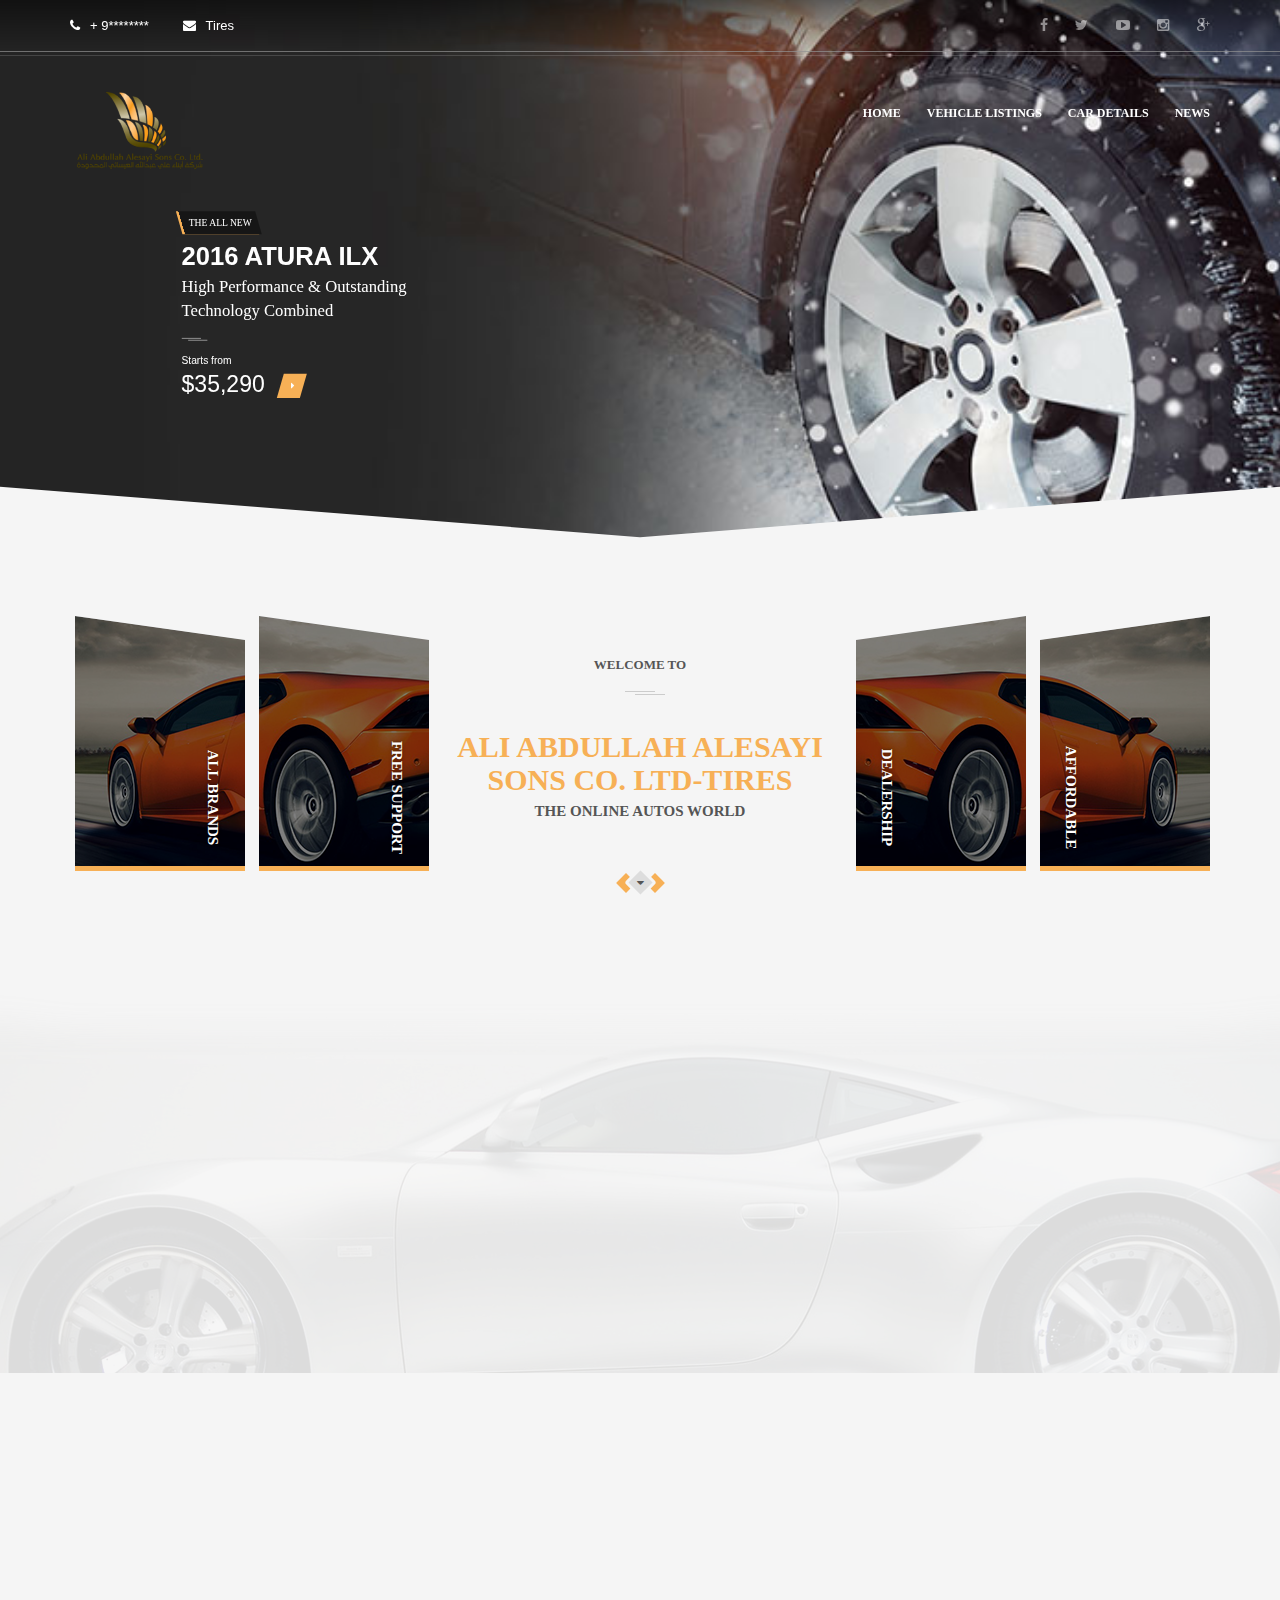
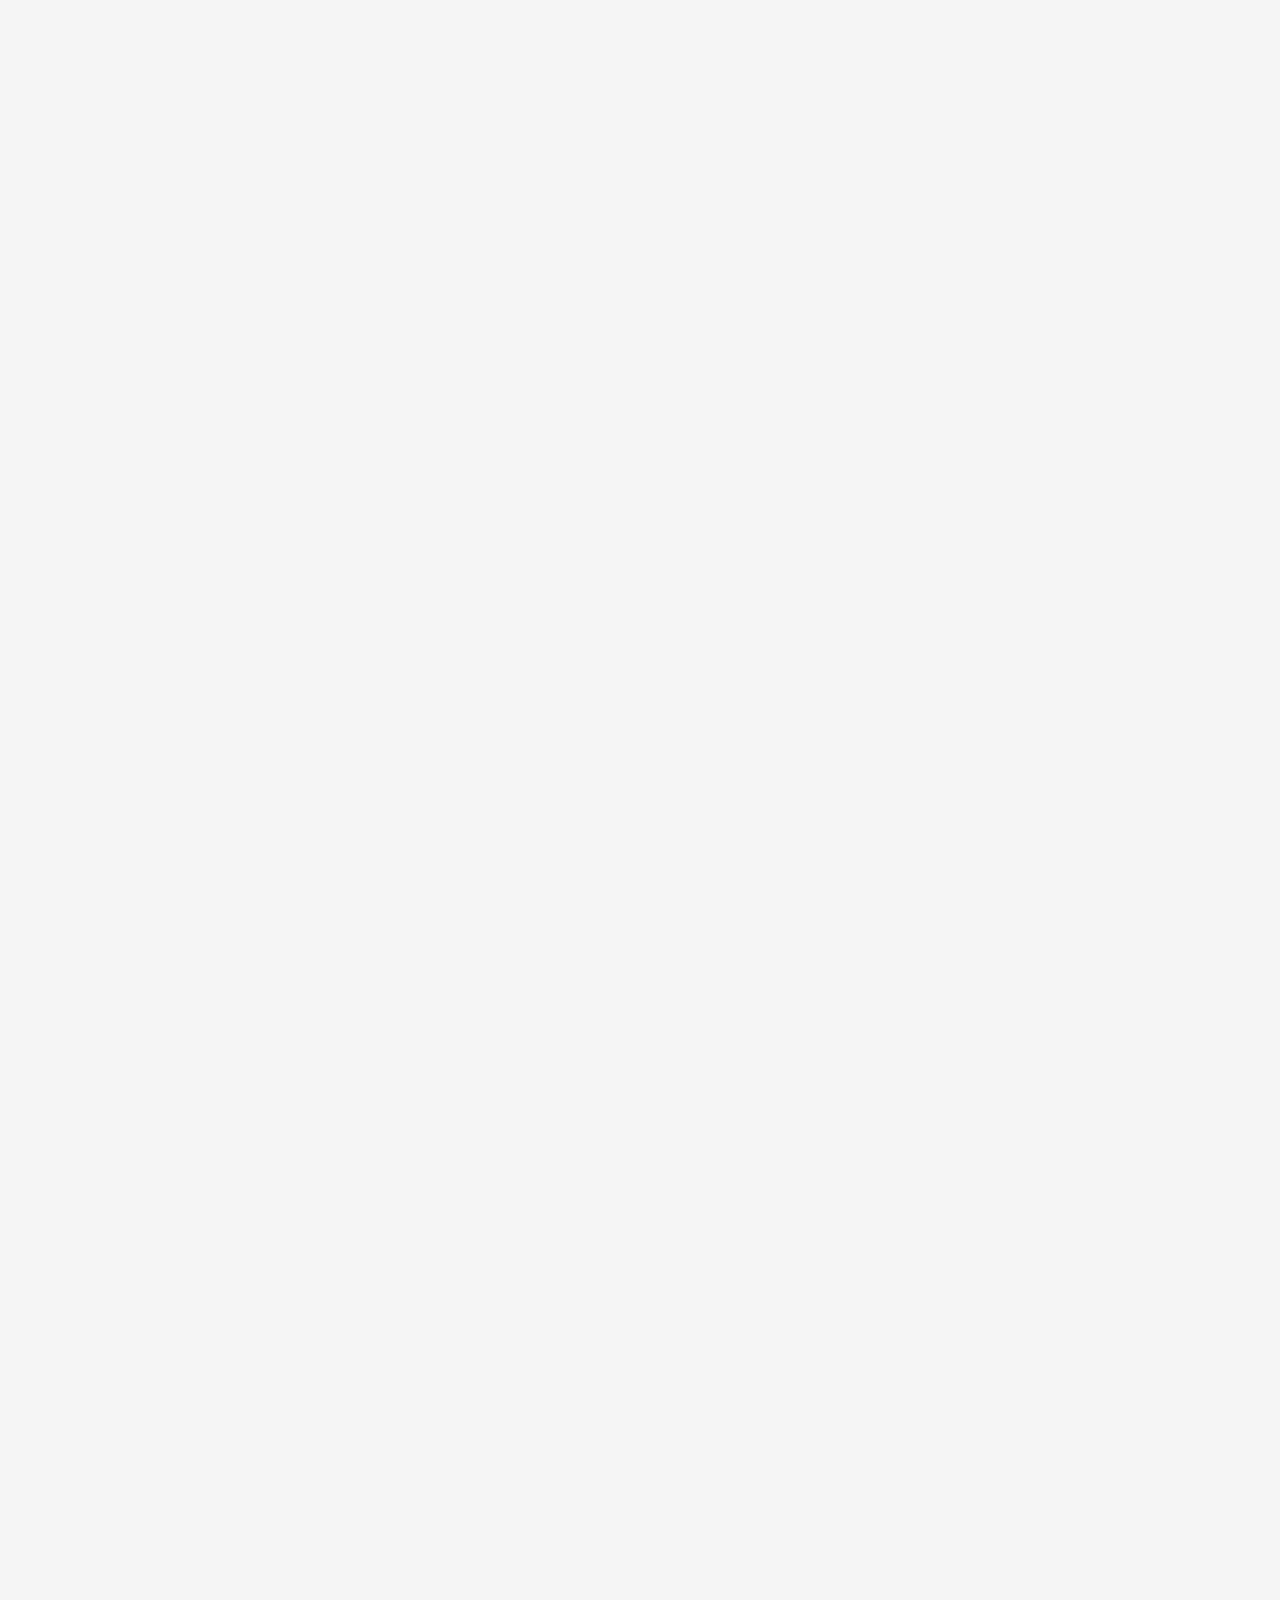
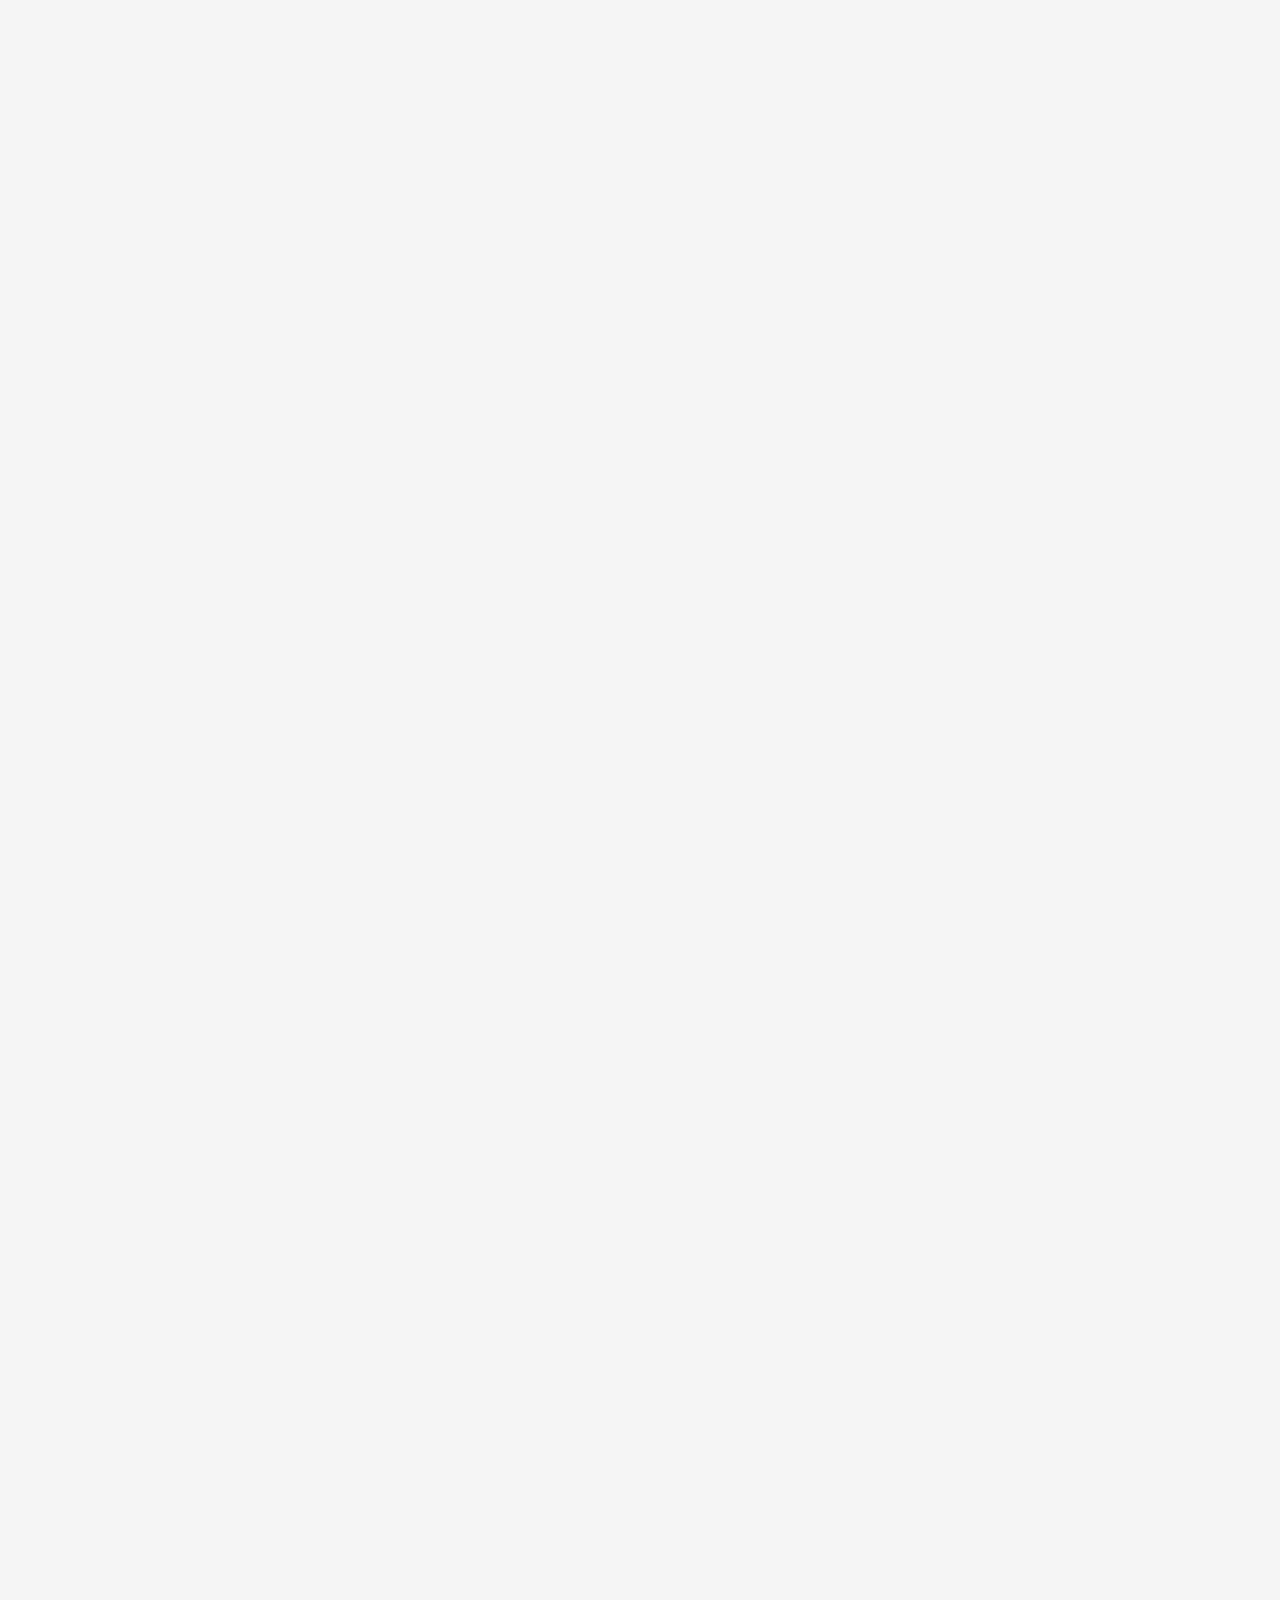
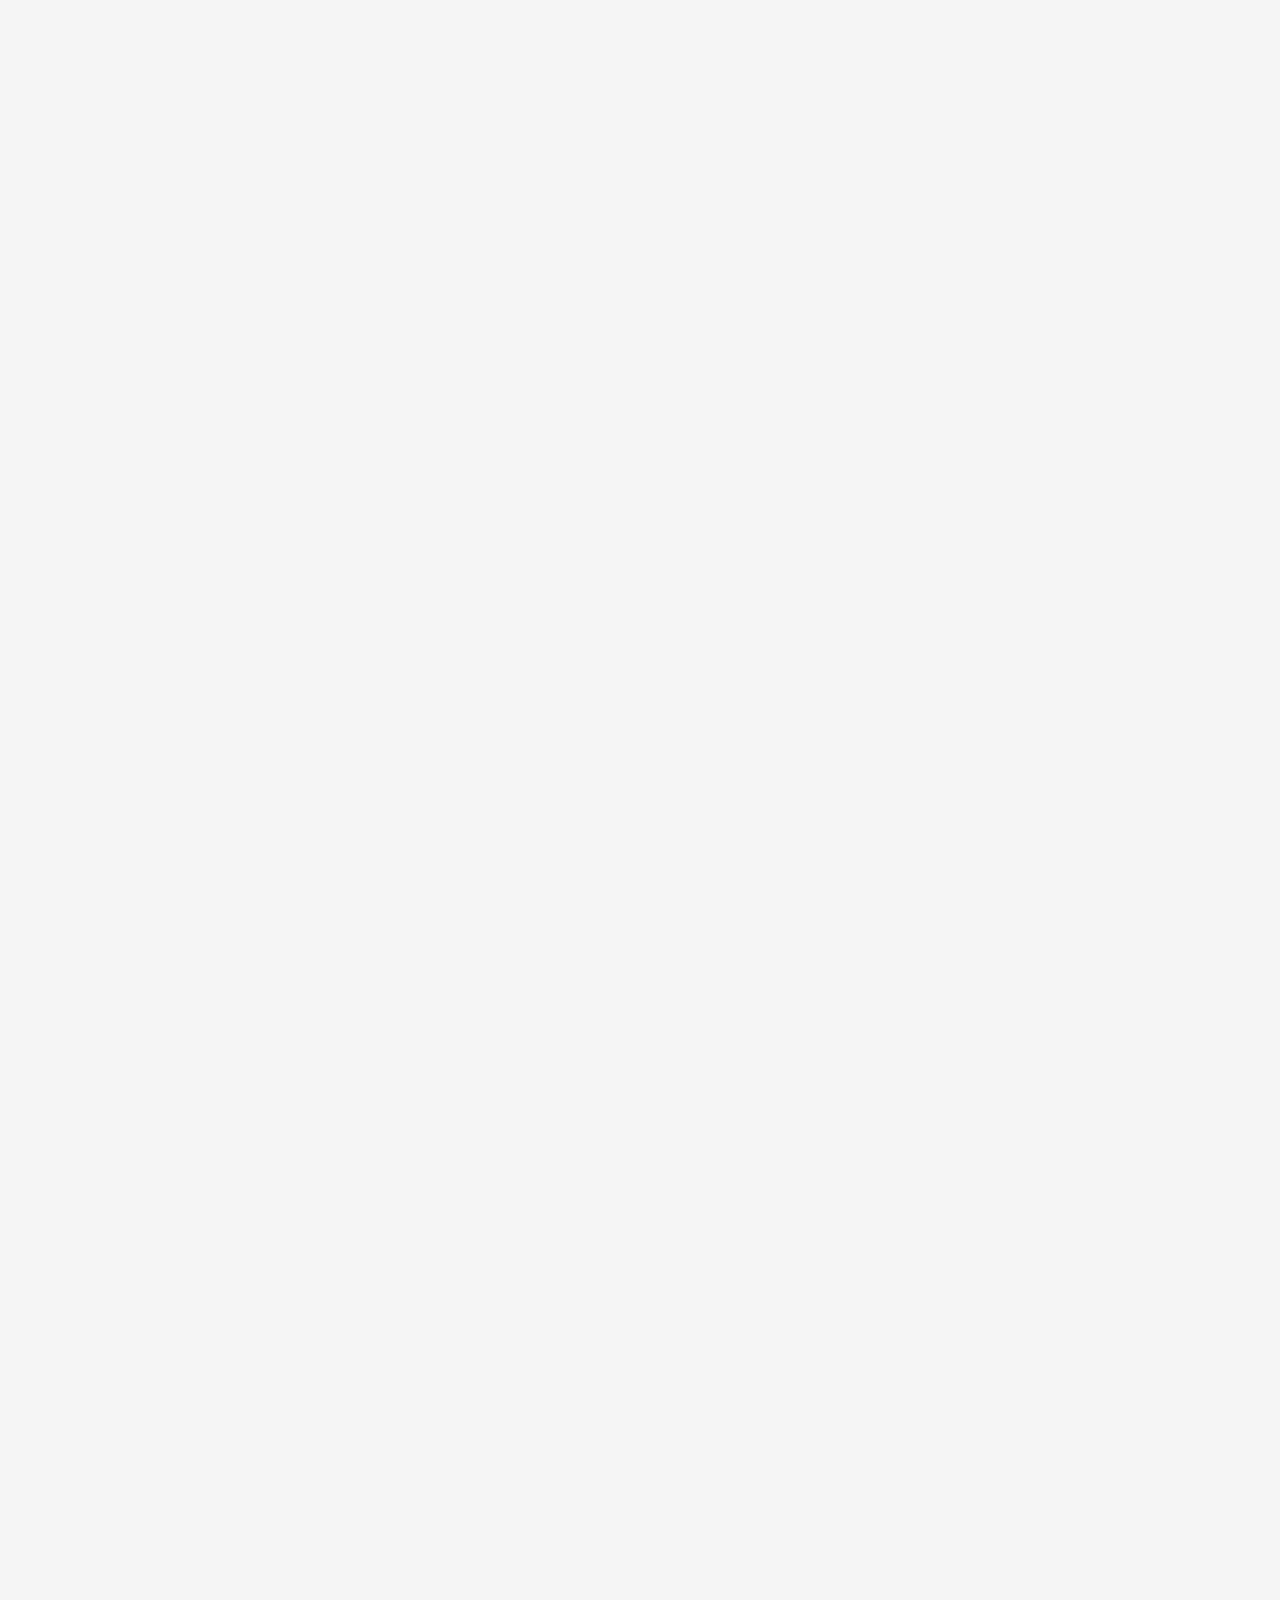
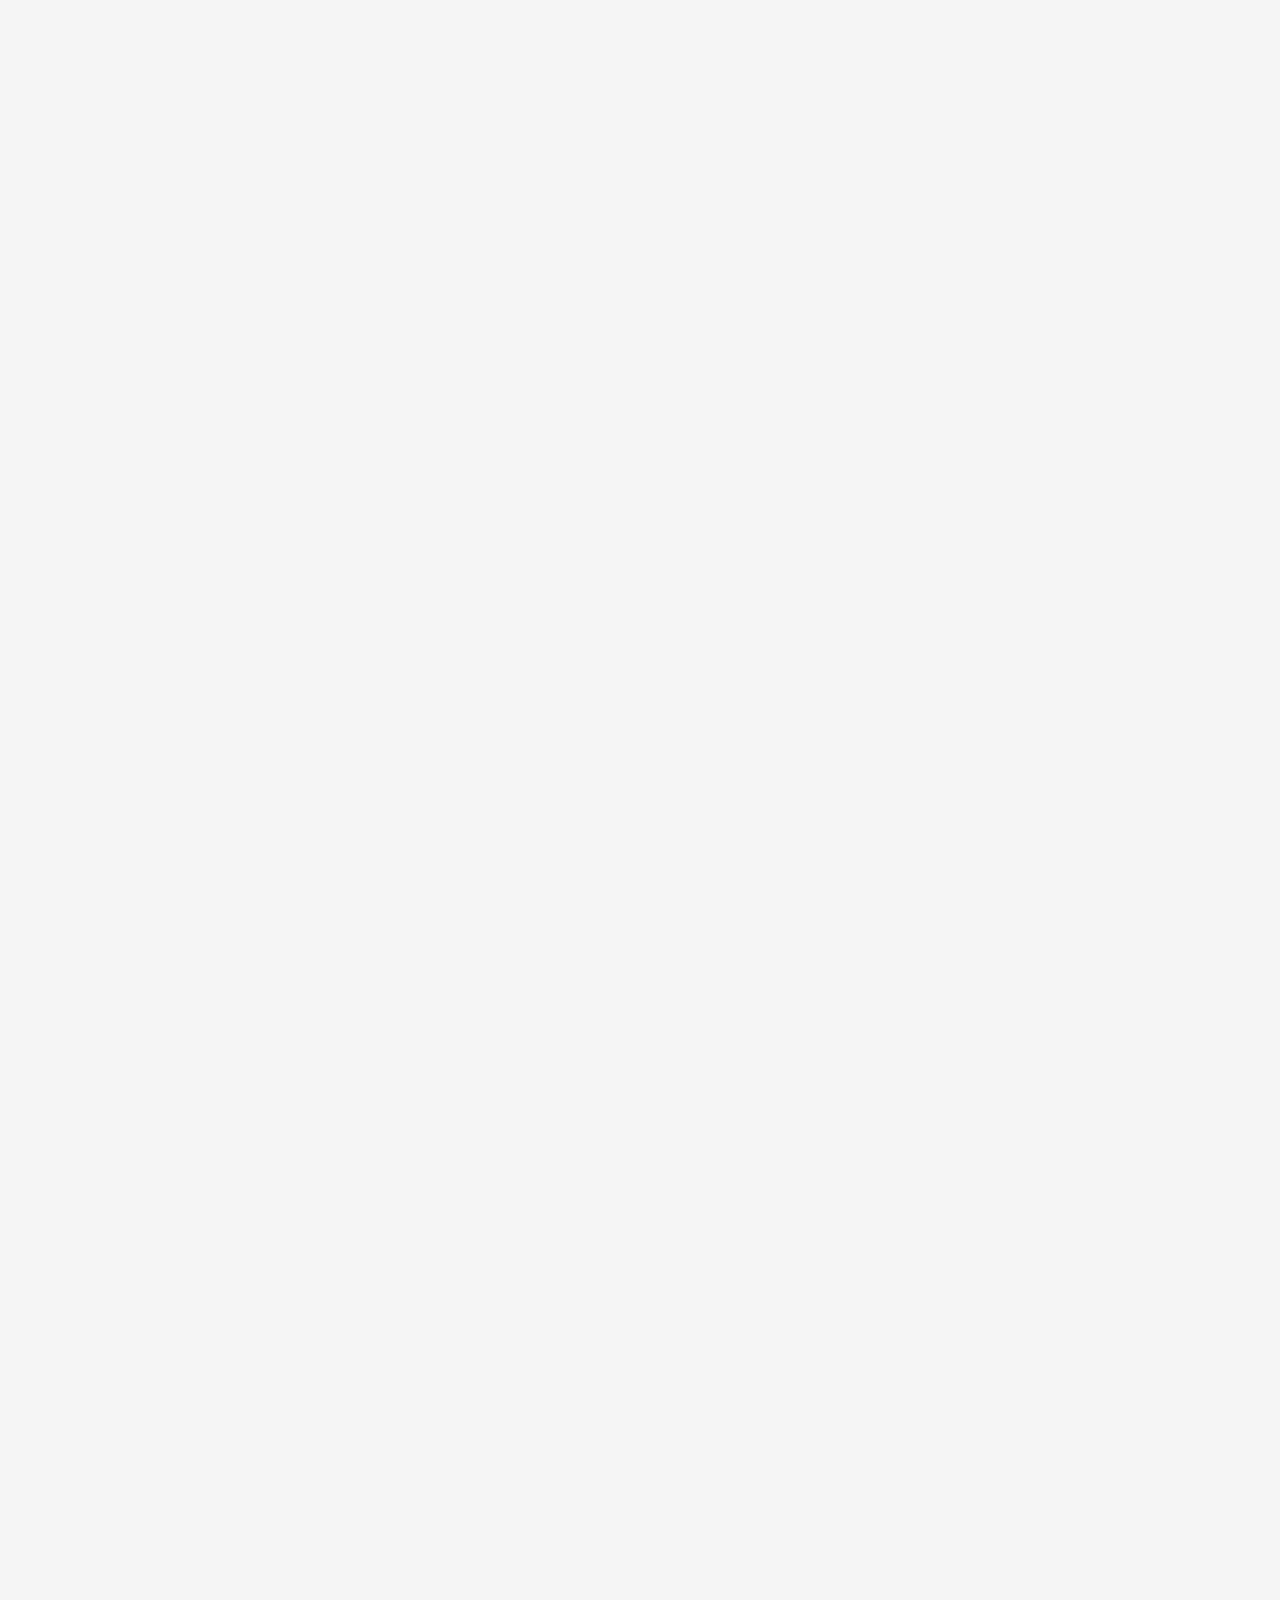
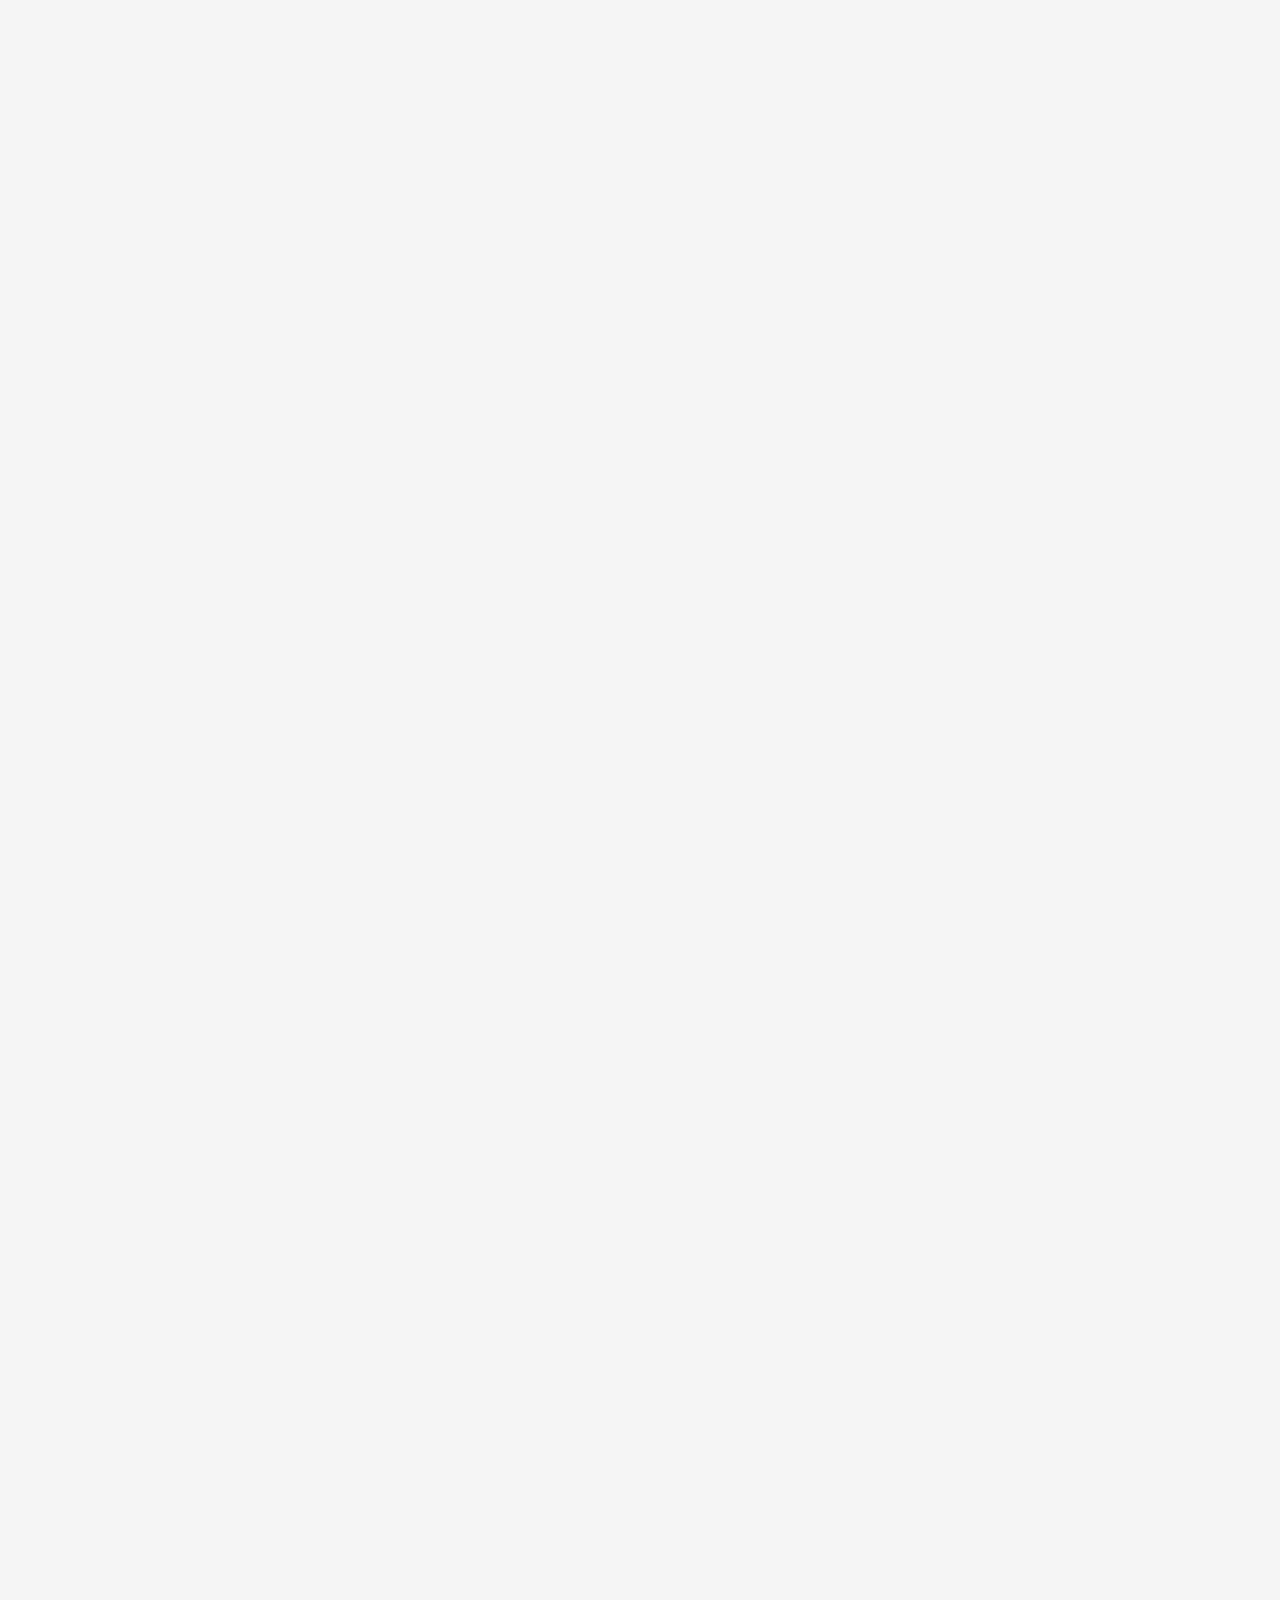
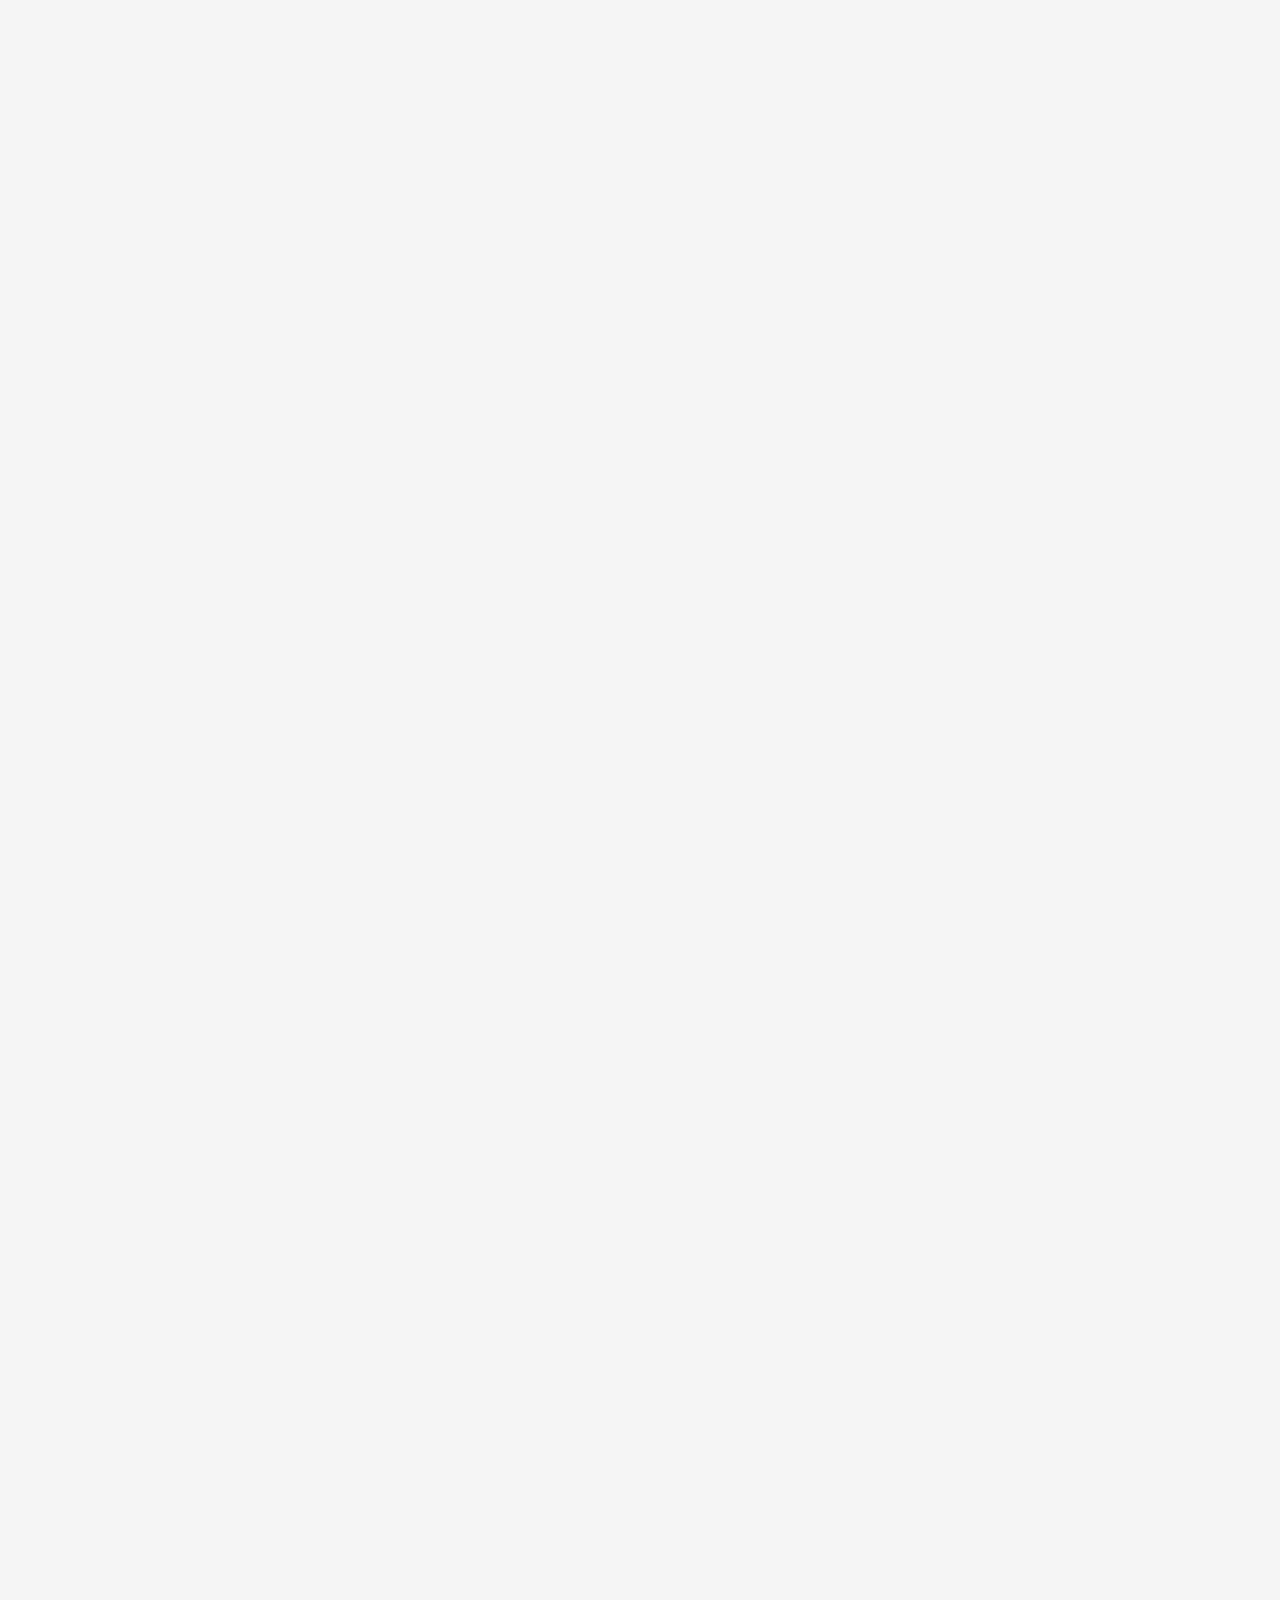
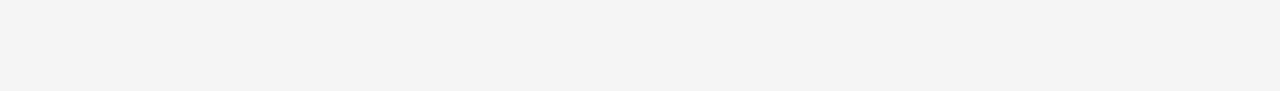
==== home.html @ 5f8ddf73 "comment 1" ====
﻿<!DOCTYPE html>
<html lang="en">
    <head>
        <meta charset="utf-8">
        <meta name="viewport" content="width=device-width, initial-scale=1, maximum-scale=1, minimal-ui">
        <title>Tires |
        </title>
        <link href="assets/image/logo.png" type="image/x-icon" rel="shortcut icon">
        <link href="assets/css/master.css" rel="stylesheet">
        <link href="assets/plugins/iview/css/iview.css" rel="stylesheet">
        <link href="assets/plugins/iview/css/skin/style.css" rel="stylesheet">

        <!-- SWITCHER -->
        <!-- <link href="assets/plugins/switcher/css/switcher.css" rel="stylesheet" id="switcher-css" media="all">
        <link href="assets/plugins/switcher/css/color1.css" rel="alternate stylesheet" title="color1" media="all">
        <link href="assets/plugins/switcher/css/color2.css" rel="alternate stylesheet" title="color2" media="all">
        <link href="assets/plugins/switcher/css/color3.css" rel="alternate stylesheet" title="color3" media="all">
        <link href="assets/plugins/switcher/css/color4.css" rel="alternate stylesheet" title="color4" media="all">
        <link href="assets/plugins/switcher/css/color5.css" rel="alternate stylesheet" title="color5" media="all">--><script src="assets/plugins/jquery/jquery-1.11.1.min.js"> </script>
    </head>

    <body>
        <div id="this-top" class="layout-theme animated-css" data-header="sticky" data-header-top="200">

            <!-- Loader -->
            <!-- <div id="page-preloader"><span class="spinner"></span></div> -->
            <!-- Loader end -->


            <!-- End Switcher -->

                <div
                id="wrapper"> <!-- HEADER -->
                <div class="header">
                    <div class="top-header">
                        <div class="container">
                            <div class="row">
                                <div class="col-xs-12">
                                    <div class="header-contacts">
                                        <span class="header-contacts__item">
                                            <i class="icon fa fa-phone"></i>+ 9********</span>
                                        <a class="header-contacts__item" href="mailto:autoz@Tires.com">
                                            <i class="icon fa fa-envelope"></i>Tires</a>
                                    </div>
                                    <ul class="social-links list-inline">
                                        <li>
                                            <a class="icon fa fa-facebook" href="javascript:void(0);"></a>
                                        </li>
                                        <li>
                                            <a class="icon fa fa-twitter" href="javascript:void(0);"></a>
                                        </li>
                                        <li>
                                            <a class="icon fa fa-youtube-play" href="javascript:void(0);"></a>
                                        </li>
                                        <li>
                                            <a class="icon fa fa-instagram" href="javascript:void(0);"></a>
                                        </li>
                                        <li>
                                            <a class="icon fa fa-google-plus" href="javascript:void(0);"></a>
                                        </li>
                                    </ul>
                                </div>
                                <!-- end col -->
                            </div>
                            <!-- end row -->
                        </div>
                        <!-- end container -->
                    </div>
                    <!-- end top-header -->

                    <div class="header__inner">
                        <div class="container">
                            <div class="row">
                                <div class="col-md-12 col-xs-12">
                                    <a href="index.html" class="logo">
                                        <img class="logo__img img-responsive" src="assets/image/logo.png" height="80" width="140" alt="Logo">
                                    </a>
                                    <div class="navbar yamm">
                                        <div class="navbar-header hidden-md hidden-lg hidden-sm">
                                            <button type="button" data-toggle="collapse" data-target="#navbar-collapse-1" class="navbar-toggle">
                                                <span class="icon-bar"></span>
                                                <span class="icon-bar"></span>
                                                <span class="icon-bar"></span>
                                            </button>
                                            <a href="javascript:void(0);" class="navbar-brand"></a>
                                        </div>
                                        <div id="navbar-collapse-1" class="navbar-collapse collapse">
                                            <ul class="nav navbar-nav">
                                                <li>
                                                    <a href="home.html">HOME</a>
                                                </li>
                                                <li>
                                                    <a href="vehicle-listings.html">VEHICLE LISTINGS</a>
                                                </li>
                                                <li>
                                                    <a href="car-details.html">CAR DETAILS</a>
                                                </li>
                                                <li class="dropdown">
                                                    <a href="news.html">NEWS</a>
                                                    <ul role="menu" class="dropdown-menu">
                                                        <li>
                                                            <a href="news-grid.html">LEVEL 1</a>

                                                        </li>
                                                        <!-- <li> <a href="news-details.html">LEVEL 1</a>
                                                                                  
                                                                                  <ul role="menu" class="dropdown-menu">
                                                                                    <li> <a href="news-grid.html">LEVEL 2</a> </li>
                                                                                    <li> <a href="news-details.html">LEVEL 2</a> </li>
                                                                                  </ul>
                                                                                  
                                                                                  </li>
                                                                              </ul>
                                                                            </li>
                                                                            <li><a href="news-grid.html">NEWS GRID</a></li>
                                                                            <li><a href="news-details.html">NEWS DETAILS</a></li>
                                                                          </ul> -->
                                                    </div>
                                                </li>
                                            </div>
                                        </div>
                                    </div>
                                </div>
                                <!-- end container -->
                            </div>
                            <!-- end header__inner -->
                        </div>
                        <!-- end header -->


                        <div id="sliderpro1" class="slider-pro main-slider">


                            <div class="sp-slides">

                                <div class="sp-slide">
                                    <img class="sp-image" src="assets/image/a3.jpg" data-src="assets/image/a3.jpg" data-retina="assets/image/auto13.jpg" alt="img">

                                    <div class="item-wrap sp-layer  sp-padding" data-horizontal="100" data-vertical="300" data-show-transition="left" data-hide-transition="up" data-show-delay="400" data-hide-delay="200">
                                        <div class="main-slider__inner text-left">
                                            <div class="custom-caption">
                                                <a class="main-slider__btn btn-effect" href="javascript:void(0);">
                                                    <span class="main-slider__btn_inner">the all new</span>
                                                </a>
                                                <div class="main-slider__title">2016 Atura ILX</div>
                                                <div class="main-slider__subtitle">High Performance & Outstanding Technology Combined</div>
                                                <div class="decor-1"></div>
                                                <div class="main-slider__text">Starts from</div>
                                                <div>
                                                    <span class="main-slider__price">$35,290</span>
                                                    <a class="main-slider__link" href="javascript:void(0);">
                                                        <i class="icon fa fa-caret-right"></i>
                                                    </a>
                                                </div>
                                            </div>
                                        </div>
                                    </div>


                                </div>


                                <div class="sp-slide">
                                    <img class="sp-image" src="assets/image/a3.jpg" data-src="assets/image/a2.jpg" data-retina="assets/image/a2.jpg" alt="img">

                                    <div class="item-wrap sp-layer  sp-padding" data-horizontal="100" data-vertical="300" data-show-transition="left" data-hide-transition="up" data-show-delay="400" data-hide-delay="200">
                                        <div class="main-slider__inner text-left">
                                            <div class="custom-caption">
                                                <a class="main-slider__btn btn-effect" href="javascript:void(0);">
                                                    <span class="main-slider__btn_inner">the all new</span>
                                                </a>
                                                <div class="main-slider__title">2016 Atura ILX</div>
                                                <div class="main-slider__subtitle">High Performance & Outstanding Technology Combined</div>
                                                <div class="decor-1"></div>
                                                <div class="main-slider__text">Starts from</div>
                                                <div>
                                                    <span class="main-slider__price">$37,390</span>
                                                    <a class="main-slider__link" href="javascript:void(0);">
                                                        <i class="icon fa fa-caret-right"></i>
                                                    </a>
                                                </div>
                                            </div>
                                        </div>
                                    </div>


                                </div>


                            </div>
                        </div>


                        <!-- end main-slider -->

                        <section class="section_mod-a section-bg-2">
                            <div class="bg-inner">
                                <div class="container">
                                    <div class="row">
                                        <div class="col-xs-12">
                                            <div class="main-block text-center wow bounceInUp" data-wow-duration="2s">
                                                <div class="main-block__label">welcome to</div>
                                                <div class="decor-1 center-block"></div>
                                                <h1 class="main-block__title">
                                                    <strong>ALI Abdullah Alesayi Sons Co. Ltd-Tires</strong>the ONLINE AUTOS world</h1>
                                                <div class="decor-2">
                                                    <i class="icon fa fa-caret-down"></i>
                                                </div>
                                            </div>
                                            <div class="wrap-link-img">
                                                <ul class="link-img link-img_mod-a list-inline wow bounceInLeft" data-wow-duration="2s">
                                                    <li class="link-img__item">
                                                        <a class="link-img__link" href="javascript:void(0);"><img class="img-responsive" src="assets/media/link-img/1.png" height="250" width="170" alt="Foto">
                                                            <div class="link-img__wrap-title">
                                                                <span class="link-img__title">all brands</span>
                                                            </div>
                                                        </a>
                                                    </li>
                                                    <li class="link-img__item">
                                                        <a class="link-img__link" href="javascript:void(0);"><img class="img-responsive" src="assets/media/link-img/2.png" height="250" width="170" alt="Foto">
                                                            <div class="link-img__wrap-title">
                                                                <span class="link-img__title">FREE SUPPORT</span>
                                                            </div>
                                                        </a>
                                                    </li>
                                                </ul>
                                                <ul class="link-img link-img_mod-b list-inline wow bounceInRight" data-wow-duration="2s">
                                                    <li class="link-img__item">
                                                        <a class="link-img__link" href="javascript:void(0);"><img class="img-responsive" src="assets/media/link-img/3.png" height="250" width="170" alt="Foto">
                                                            <div class="link-img__wrap-title">
                                                                <span class="link-img__title">DEALERSHIP</span>
                                                            </div>
                                                        </a>
                                                    </li>
                                                    <li class="link-img__item">
                                                        <a class="link-img__link" href="javascript:void(0);"><img class="img-responsive" src="assets/media/link-img/4.png" height="250" width="170" alt="Foto">
                                                            <div class="link-img__wrap-title">
                                                                <span class="link-img__title">AFFORDABLE</span>
                                                            </div>
                                                        </a>
                                                    </li>
                                                </ul>
                                            </div>
                                        </div>
                                        <!-- end col -->
                                    </div>
                                    <!-- end row -->

                                    <div class="row">
                                        <div class="col-sm-6 wow bounceInLeft" data-wow-duration="2s" data-wow-delay="1s">
                                            <p>Integer tortor bibendum est faucibus gravida aliquam nulla lectus lacinia eget pulvinar mattis risus quisque sagittis lorem acdua eros pharetral interdum quisque convallis nulla dpsum val mualiquam arcu arcu lorem ipsum dolor sit amet consectetur adipisicing.</p>
                                            <p>Sed do eiusmod tempor incididunt ut labore et dolore magna aliqua. Ut enim ad minim ven quis nostrud exercitation ulamco laboris nisi ut aliquip exl commodo consequat. Duis auteir dolor in reprehenderit voluptate velit esse cillum dolore eu fugiat.</p>
                                        </div>
                                        <!-- end col -->
                                        <div class="col-sm-6 wow bounceInRight" data-wow-duration="2s" data-wow-delay="1s">
                                            <h2 class="ui-title-inner">MAIN FEATURES</h2>
                                            <div class="decor-1"></div>
                                            <ul class="list-mark list-unstyled">
                                                <li>
                                                    <i class="decor-3 fa fa-caret-right"></i>Maecenas mattis facilisis arcu Ised  Morbi accumsan dignissim sed libero lorem ipsum
                                                </li>
                                                <li>
                                                    <i class="decor-3 fa fa-caret-right"></i>Phasellus eget nisl vel lacus ipsum diui proin rutrum turpis non nulla it amet consectetur
                                                </li>
                                                <li>
                                                    <i class="decor-3 fa fa-caret-right"></i>Dhasellus consequat sed acda duia aliquam massa suspendisse porta do eiusmod tempa
                                                </li>
                                            </ul>
                                        </div>
                                        <!-- end col -->
                                    </div>
                                    <!-- end row -->

                                    <div class="row">
                                        <div class="col-xs-12">
                                            <a class="brand-link text-center wow bounceInUp" data-wow-duration="2s" data-wow-delay="1s" href="javascript:void(0);">
                                                <i class="icon fa fa-caret-right"></i>SEE LISTED VEHICLES<i class="icon fa fa-caret-left"></i>
                                                <span class="br"></span>
                                                <div class="decor-1 decor-1_mod-b"></div>
                                            </a>
                                        </div>
                                        <!-- end col -->
                                    </div>
                                    <!-- end row -->
                                </div>
                                <!-- end container -->
                            </div>
                        </section>
                        <!-- end section_mod-a -->

                        <div class="wrap-section-border wow bounceInUp" data-wow-duration="2s">
                            <section class="section_mod-b section-bg section-bg_primary">
                                <div class="bg-inner border-section-top border-section-top_mod-a">
                                    <div class="container">
                                        <div class="row">
                                            <div class="col-xs-12">
                                                <h2 class="ui-title-block ui-title-block_mod-a text-center">Our Services</h2>
                                                <div class="ui-subtitle-block_mod-a">we are offering vehicle services 24/7</div>
                                                <div class="slider-services owl-carousel owl-theme owl-theme_mod-a enable-owl-carousel" data-min480="2" data-min768="3" data-min992="4" data-min1200="4" data-pagination="true" data-navigation="false" data-auto-play="4000" data-stop-on-hover="true">
                                                    <div class="list-services">
                                                        <i class="icon flaticon-repairing4"></i>
                                                        <div class="decor-1"></div>
                                                        <div class="list-services__inner">
                                                            <h3 class="list-services__title">Vehicle
                                                                <strong>REPAIRING</strong>
                                                            </h3>
                                                            <div class="list-services__description">Wliquam sit amet urna sed vel nullam semper aibers vestibulum fringilla</div>
                                                        </div>
                                                    </div>
                                                    <!-- end list-services -->
                                                    <div class="list-services">
                                                        <i class="icon flaticon-speakers17"></i>
                                                        <div class="decor-1"></div>
                                                        <div class="list-services__inner">
                                                            <h3 class="list-services__title">Audio System
                                                                <strong>INSTALLATION</strong>
                                                            </h3>
                                                            <div class="list-services__description">Wliquam sit amet urna sed vel nullam semper aibers vestibulum fringilla</div>
                                                        </div>
                                                    </div>
                                                    <!-- end list-services -->
                                                    <div class="list-services">
                                                        <i class="icon flaticon-transport391"></i>
                                                        <div class="decor-1"></div>
                                                        <div class="list-services__inner">
                                                            <h3 class="list-services__title">Auto Painting
                                                                <strong>REPAIRING</strong>
                                                            </h3>
                                                            <div class="list-services__description">Wliquam sit amet urna sed vel nullam semper aibers vestibulum fringilla</div>
                                                        </div>
                                                    </div>
                                                    <!-- end list-services -->
                                                    <div class="list-services">
                                                        <i class="icon flaticon-wheels10"></i>
                                                        <div class="decor-1"></div>
                                                        <div class="list-services__inner">
                                                            <h3 class="list-services__title">Wheel
                                                                <strong>BALANCING</strong>
                                                            </h3>
                                                            <div class="list-services__description">Wliquam sit amet urna sed vel nullam semper aibers vestibulum fringilla</div>
                                                        </div>
                                                    </div>
                                                    <!-- end list-services -->
                                                    <div class="list-services">
                                                        <i class="icon flaticon-transport391"></i>
                                                        <div class="decor-1"></div>
                                                        <div class="list-services__inner">
                                                            <h3 class="list-services__title">Audio System
                                                                <strong>INSTALLATION</strong>
                                                            </h3>
                                                            <div class="list-services__description">Wliquam sit amet urna sed vel nullam semper aibers vestibulum fringilla</div>
                                                        </div>
                                                    </div>
                                                    <!-- end list-services -->

                                                </div>
                                                <!-- end slider-services -->
                                            </div>
                                            <!-- end col -->
                                        </div>
                                        <!-- end row -->
                                        <div class="border-section-bottom"></div>
                                    </div>
                                    <!-- end container -->
                                </div>
                                <!-- end bg-inner -->
                            </section>
                            <!-- end section_mod-b -->
                        </div>
                        <!-- end wrap-section-border -->

                        <section class="section_default wow bounceInUp" data-wow-duration="2s">
                            <div class="container">
                                <div class="row">
                                    <div class="col-xs-12">
                                        <h2 class="ui-title-block">Latest Offers</h2>
                                        <div class="ui-subtitle-block_mod-b">Sed euismod ullamcorper tortor suspendisse potena quisue</div>
                                        <div class="slider-grid owl-carousel owl-theme owl-theme_mod-c enable-owl-carousel" data-pagination="true" data-single-item="true" data-auto-play="7000" data-transition-style="fade" data-main-text-animation="true" data-after-init-delay="3000" data-after-move-delay="1000" data-stop-on-hover="true">
                                            <div class="slider-grid__item">
                                                <div class="row">
                                                    <div class="col-md-5">
                                                        <div class="slider-grid__inner slider-grid__inner_mod-a">
                                                            <img class="img-responsive" src="assets/media/slider-grid/5.jpg" height="392" width="470" alt="foto">
                                                            <a class="slider-grid__btn btn btn-default btn-effect" href="javascript:void(0);">
                                                                <span class="btn-inner">FEATURED</span>
                                                            </a>
                                                            <div class="slider-grid__wrap-name">
                                                                <span class="slider-grid__name">BMW 1 Series M Coupe</span>
                                                                <span class="slider-grid__price">$28,490</span>
                                                            </div>
                                                        </div>
                                                    </div>
                                                    <div class="col-md-7">
                                                        <div class="row">
                                                            <div class="col-sm-6">
                                                                <div class="slider-grid__inner slider-grid__inner_mod-b">
                                                                    <img class="img-responsive" src="assets/media/slider-grid/1.jpg" height="181" width="320" alt="foto">
                                                                    <span class="slider-grid__name">McLaren 650S</span>
                                                                    <div class="slider-grid__hover">
                                                                        <span class="slider-grid__price">$28,490</span>
                                                                        <ul class="slider-grid__info list-unstyled">
                                                                            <li>
                                                                                <i class="icon icon-speedometer"></i>12,000</li>
                                                                            <li>
                                                                                <i class="icon icon-paper-plane"></i>2016</li>
                                                                        </ul>
                                                                    </div>
                                                                </div>
                                                            </div>
                                                            <div class="col-sm-6">
                                                                <div class="slider-grid__inner slider-grid__inner_mod-b">
                                                                    <img class="img-responsive" src="assets/media/slider-grid/2.jpg" height="181" width="320" alt="foto">
                                                                    <span class="slider-grid__name">Jaguar XE 2016</span>
                                                                    <div class="slider-grid__hover">
                                                                        <span class="slider-grid__price">$28,490</span>
                                                                        <ul class="slider-grid__info list-unstyled">
                                                                            <li>
                                                                                <i class="icon icon-speedometer"></i>12,000</li>
                                                                            <li>
                                                                                <i class="icon icon-paper-plane"></i>2016</li>
                                                                        </ul>
                                                                    </div>
                                                                </div>
                                                            </div>
                                                        </div>
                                                        <div class="row">
                                                            <div class="col-sm-6">
                                                                <div class="slider-grid__inner slider-grid__inner_mod-b">
                                                                    <img class="img-responsive" src="assets/media/slider-grid/3.jpg" height="181" width="320" alt="foto">
                                                                    <span class="slider-grid__name">Mercedes Benz C Class</span>
                                                                    <div class="slider-grid__hover">
                                                                        <span class="slider-grid__price">$28,490</span>
                                                                        <ul class="slider-grid__info list-unstyled">
                                                                            <li>
                                                                                <i class="icon icon-speedometer"></i>12,000</li>
                                                                            <li>
                                                                                <i class="icon icon-paper-plane"></i>2016</li>
                                                                        </ul>
                                                                    </div>
                                                                </div>
                                                            </div>
                                                            <div class="col-sm-6">
                                                                <div class="slider-grid__inner slider-grid__inner_mod-b">
                                                                    <img class="img-responsive" src="assets/media/slider-grid/4.jpg" height="181" width="320" alt="foto">
                                                                    <span class="slider-grid__name">Audi A6 Saloon</span>
                                                                    <div class="slider-grid__hover">
                                                                        <span class="slider-grid__price">$28,490</span>
                                                                        <ul class="slider-grid__info list-unstyled">
                                                                            <li>
                                                                                <i class="icon icon-speedometer"></i>12,000</li>
                                                                            <li>
                                                                                <i class="icon icon-paper-plane"></i>2016</li>
                                                                        </ul>
                                                                    </div>
                                                                </div>
                                                            </div>
                                                        </div>
                                                    </div>
                                                </div>
                                            </div>
                                            <!-- end slider-grid__item -->
                                            <div class="slider-grid__item">
                                                <div class="row">
                                                    <div class="col-md-5">
                                                        <div class="slider-grid__inner slider-grid__inner_mod-a">
                                                            <img class="img-responsive" src="assets/media/slider-grid/5.jpg" height="392" width="470" alt="foto">
                                                            <a class="slider-grid__btn btn btn-default btn-effect" href="javascript:void(0);">
                                                                <span class="btn-inner">FEATURED</span>
                                                            </a>
                                                            <div class="slider-grid__wrap-name">
                                                                <span class="slider-grid__name">BMW 1 Series M Coupe</span>
                                                                <span class="slider-grid__price">$28,490</span>
                                                            </div>
                                                        </div>
                                                    </div>
                                                    <div class="col-md-7">
                                                        <div class="row">
                                                            <div class="col-sm-6">
                                                                <div class="slider-grid__inner slider-grid__inner_mod-b">
                                                                    <img class="img-responsive" src="assets/media/slider-grid/1.jpg" height="181" width="320" alt="foto">
                                                                    <span class="slider-grid__name">McLaren 650S</span>
                                                                    <div class="slider-grid__hover">
                                                                        <span class="slider-grid__price">$28,490</span>
                                                                        <ul class="slider-grid__info list-unstyled">
                                                                            <li>
                                                                                <i class="icon icon-speedometer"></i>12,000</li>
                                                                            <li>
                                                                                <i class="icon icon-paper-plane"></i>2016</li>
                                                                        </ul>
                                                                    </div>
                                                                </div>
                                                            </div>
                                                            <div class="col-sm-6">
                                                                <div class="slider-grid__inner slider-grid__inner_mod-b">
                                                                    <img class="img-responsive" src="assets/media/slider-grid/2.jpg" height="181" width="320" alt="foto">
                                                                    <span class="slider-grid__name">Jaguar XE 2016</span>
                                                                    <div class="slider-grid__hover">
                                                                        <span class="slider-grid__price">$28,490</span>
                                                                        <ul class="slider-grid__info list-unstyled">
                                                                            <li>
                                                                                <i class="icon icon-speedometer"></i>12,000</li>
                                                                            <li>
                                                                                <i class="icon icon-paper-plane"></i>2016</li>
                                                                        </ul>
                                                                    </div>
                                                                </div>
                                                            </div>
                                                        </div>
                                                        <div class="row">
                                                            <div class="col-sm-6">
                                                                <div class="slider-grid__inner slider-grid__inner_mod-b">
                                                                    <img class="img-responsive" src="assets/media/slider-grid/3.jpg" height="181" width="320" alt="foto">
                                                                    <span class="slider-grid__name">Mercedes Benz C Class</span>
                                                                    <div class="slider-grid__hover">
                                                                        <span class="slider-grid__price">$28,490</span>
                                                                        <ul class="slider-grid__info list-unstyled">
                                                                            <li>
                                                                                <i class="icon icon-speedometer"></i>12,000</li>
                                                                            <li>
                                                                                <i class="icon icon-paper-plane"></i>2016</li>
                                                                        </ul>
                                                                    </div>
                                                                </div>
                                                            </div>
                                                            <div class="col-sm-6">
                                                                <div class="slider-grid__inner slider-grid__inner_mod-b">
                                                                    <img class="img-responsive" src="assets/media/slider-grid/4.jpg" height="181" width="320" alt="foto">
                                                                    <span class="slider-grid__name">Audi A6 Saloon</span>
                                                                    <div class="slider-grid__hover">
                                                                        <span class="slider-grid__price">$28,490</span>
                                                                        <ul class="slider-grid__info list-unstyled">
                                                                            <li>
                                                                                <i class="icon icon-speedometer"></i>12,000</li>
                                                                            <li>
                                                                                <i class="icon icon-paper-plane"></i>2016</li>
                                                                        </ul>
                                                                    </div>
                                                                </div>
                                                            </div>
                                                        </div>
                                                    </div>
                                                </div>
                                            </div>
                                            <!-- end slider-grid__item -->
                                            <div class="slider-grid__item">
                                                <div class="row">
                                                    <div class="col-md-5">
                                                        <div class="slider-grid__inner slider-grid__inner_mod-a">
                                                            <img class="img-responsive" src="assets/media/slider-grid/5.jpg" height="392" width="470" alt="foto">
                                                            <a class="slider-grid__btn btn btn-default btn-effect" href="javascript:void(0);">
                                                                <span class="btn-inner">FEATURED</span>
                                                            </a>
                                                            <div class="slider-grid__wrap-name">
                                                                <span class="slider-grid__name">BMW 1 Series M Coupe</span>
                                                                <span class="slider-grid__price">$28,490</span>
                                                            </div>
                                                        </div>
                                                    </div>
                                                    <div class="col-md-7">
                                                        <div class="row">
                                                            <div class="col-sm-6">
                                                                <div class="slider-grid__inner slider-grid__inner_mod-b">
                                                                    <img class="img-responsive" src="assets/media/slider-grid/1.jpg" height="181" width="320" alt="foto">
                                                                    <span class="slider-grid__name">McLaren 650S</span>
                                                                    <div class="slider-grid__hover">
                                                                        <span class="slider-grid__price">$28,490</span>
                                                                        <ul class="slider-grid__info list-unstyled">
                                                                            <li>
                                                                                <i class="icon icon-speedometer"></i>12,000</li>
                                                                            <li>
                                                                                <i class="icon icon-paper-plane"></i>2016</li>
                                                                        </ul>
                                                                    </div>
                                                                </div>
                                                            </div>
                                                            <div class="col-sm-6">
                                                                <div class="slider-grid__inner slider-grid__inner_mod-b">
                                                                    <img class="img-responsive" src="assets/media/slider-grid/2.jpg" height="181" width="320" alt="foto">
                                                                    <span class="slider-grid__name">Jaguar XE 2016</span>
                                                                    <div class="slider-grid__hover">
                                                                        <span class="slider-grid__price">$28,490</span>
                                                                        <ul class="slider-grid__info list-unstyled">
                                                                            <li>
                                                                                <i class="icon icon-speedometer"></i>12,000</li>
                                                                            <li>
                                                                                <i class="icon icon-paper-plane"></i>2016</li>
                                                                        </ul>
                                                                    </div>
                                                                </div>
                                                            </div>
                                                        </div>
                                                        <div class="row">
                                                            <div class="col-sm-6">
                                                                <div class="slider-grid__inner slider-grid__inner_mod-b">
                                                                    <img class="img-responsive" src="assets/media/slider-grid/3.jpg" height="181" width="320" alt="foto">
                                                                    <span class="slider-grid__name">Mercedes Benz C Class</span>
                                                                    <div class="slider-grid__hover">
                                                                        <span class="slider-grid__price">$28,490</span>
                                                                        <ul class="slider-grid__info list-unstyled">
                                                                            <li>
                                                                                <i class="icon icon-speedometer"></i>12,000</li>
                                                                            <li>
                                                                                <i class="icon icon-paper-plane"></i>2016</li>
                                                                        </ul>
                                                                    </div>
                                                                </div>
                                                            </div>
                                                            <div class="col-sm-6">
                                                                <div class="slider-grid__inner slider-grid__inner_mod-b">
                                                                    <img class="img-responsive" src="assets/media/slider-grid/4.jpg" height="181" width="320" alt="foto">
                                                                    <span class="slider-grid__name">Audi A6 Saloon</span>
                                                                    <div class="slider-grid__hover">
                                                                        <span class="slider-grid__price">$28,490</span>
                                                                        <ul class="slider-grid__info list-unstyled">
                                                                            <li>
                                                                                <i class="icon icon-speedometer"></i>12,000</li>
                                                                            <li>
                                                                                <i class="icon icon-paper-plane"></i>2016</li>
                                                                        </ul>
                                                                    </div>
                                                                </div>
                                                            </div>
                                                        </div>
                                                    </div>
                                                </div>
                                            </div>
                                            <!-- end slider-grid__item -->

                                        </div>
                                        <!-- end slider-services -->
                                    </div>
                                    <!-- end col -->
                                </div>
                                <!-- end row -->
                            </div>
                            <!-- end container -->
                        </section>
                        <!-- end section_default -->

                        <div class="wrap-section-border wow bounceInUp" data-wow-duration="2s">
                            <section class="section_mod-c section-bg section-bg_second">
                                <div class="bg-inner border-section-top border-section-top_mod-b">
                                    <div class="container">
                                        <div class="row">
                                            <div class="col-xs-12">
                                                <h2 class="ui-title-block ui-title-block_mod-a text-center">Real Facts</h2>
                                                <div class="ui-subtitle-block_mod-a">we have some superb facts here</div>
                                                <script src="assets/plugins/rendro-easy-pie-chart/dist/jquery.easypiechart.min.js"></script>
                                                <ul class="list-progress list-unstyled">
                                                    <li class="list-progress__item">
                                                        <i class="icon flaticon-transport391"></i>
                                                        <div class="list-progress__inner">
                                                            <span class="chart" data-percent="900">
                                                                <span class="percent"></span>+</span>
                                                            <span class="list-progress__name">COUNTRIES REACHED</span>
                                                        </div>
                                                    </li>
                                                    <li class="list-progress__item">
                                                        <i class="icon flaticon-automobile8"></i>
                                                        <div class="list-progress__inner">
                                                            <span class="chart" data-percent="10000">
                                                                <span class="percent"></span>+</span>
                                                            <span class="list-progress__name">PASSED GRADUATES</span>
                                                        </div>
                                                    </li>
                                                    <li class="list-progress__item">
                                                        <i class="icon flaticon-bus6"></i>
                                                        <div class="list-progress__inner">
                                                            <span class="chart" data-percent="120">
                                                                <span class="percent"></span>+</span>
                                                            <span class="list-progress__name">QUALIFIED STAFF</span>
                                                        </div>
                                                    </li>
                                                </ul>
                                                <!-- end list-progress -->
                                            </div>
                                            <!-- end col -->
                                        </div>
                                        <!-- end row -->
                                        <div class="border-section-bottom"></div>
                                    </div>
                                    <!-- end container -->
                                </div>
                                <!-- end bg-inner -->
                            </section>
                            <!-- end section_mod-b -->
                        </div>
                        <!-- end wrap-section-border -->

                        <div class="section_default section_mod-e section-bg-2 wow bounceInRight" data-wow-duration="2s">
                            <section class="section_mod-d">
                                <div class="container">
                                    <div class="row">
                                        <div class="col-xs-12">
                                            <h2 class="ui-title-block">About Us</h2>
                                            <div class="ui-subtitle-block_mod-b">Sed euismod ullamcorper tortor suspendisse potena</div>
                                        </div>
                                        <!-- end col -->
                                    </div>
                                    <!-- end row -->
                                    <div class="row">
                                        <div class="col-md-5">
                                            <h3 class="ui-title-inner">
                                                <i class="decor-3 fa fa-caret-right"></i>trusted name in auto-world</h3>
                                            <div class="decor-1 decor-1_mod-c"></div>
                                            <div class="ui-description">
                                                <p>Integer tortor bibendum estar faucibus gravida aliquam nulla lectus lacinia egar pulvinar matis nl risus quisque sagitis lorem acda lorem ipsum dolor sit amet consectetur adipisicing elit.</p>
                                            </div>
                                            <p>Integer tortor bibendum est faucibus gravida aliquam nul lectus lacinia eget pulvinar mattis inl risus. Quisque sagittis lorem acdua er pharetral interdum quisque convallis nulla id ipsum vamus aliquam arcu arcu.</p>
                                            <p>Etiam imperdiet aliquam eriat volutpat mauris consecteta. Aliquam enisem pretium vitae posuere ac mats vitae arcu.</p>
                                            <a class="link" href="javascript:void(0);">we have largest vehicles stock</a>
                                            <div class="decor-1"></div>
                                            <a class="link" href="javascript:void(0);">we got worldwide locations</a>
                                            <div class="decor-1"></div>
                                            <a class="link" href="javascript:void(0);">we deal in all kinds of brands & vehicles</a>
                                        </div>
                                        <!-- end col -->
                                    </div>
                                    <!-- end row -->
                                </div>
                                <!-- end container -->
                            </section>
                            <!-- end section_mod-d -->

                            <section class="section_brands text-center wow bounceInUp" data-wow-duration="2s">
                                <div class="container">
                                    <div class="row">
                                        <div class="col-xs-12">
                                            <div class="decor-2">
                                                <i class="icon fa fa-caret-down"></i>
                                            </div>
                                            <h2 class="ui-title-inner ui-title-inner_mod-a">OUR BRANDS</h2>
                                            <div class="decor-1 decor-1_mod-b"></div>
                                            <ul class="list-brands list-inline">
                                                <li class="list-brands__item">
                                                    <div class="list-brands__inner"><img class="list-brands__img img-responsive" src="assets/media/brands/brand-8.jpg" height="57" width="250" alt="Brand"></div>
                                                </li>
                                                <li class="list-brands__item">
                                                    <div class="list-brands__inner"><img class="list-brands__img img-responsive" src="assets/media/brands/brand-4.jpg" height="57" width="250" alt="Brand"></div>
                                                </li>
                                                <li class="list-brands__item">
                                                    <div class="list-brands__inner"><img class="list-brands__img img-responsive" src="assets/media/brands/brand-7.jpg" height="57" width="250" alt="Brand"></div>
                                                </li>
                                                <li class="list-brands__item">
                                                    <div class="list-brands__inner"><img class="list-brands__img img-responsive" src="assets/media/brands/brand-1.jpg" height="57" width="250" alt="Brand"></div>
                                                </li>
                                                <li class="list-brands__item">
                                                    <div class="list-brands__inner"><img class="list-brands__img img-responsive" src="assets/media/brands/brand-5.jpg" height="57" width="250" alt="Brand"></div>
                                                </li>
                                            </ul>
                                        </div>
                                        <!-- end col -->
                                    </div>
                                    <!-- end row -->
                                </div>
                                <!-- end container -->
                            </section>
                            <!-- end section-area -->
                        </div>
                        <!-- end section_default -->

                        <div class="wrap-section-border wow bounceInUp" data-wow-duration="2s">
                            <section class="section_mod-e section-bg section-bg_second">
                                <div class="bg-inner border-section-top border-section-top_mod-b">
                                    <div class="container">
                                        <div class="row">
                                            <div class="col-xs-12">
                                                <h2 class="ui-title-block ui-title-block_mod-a text-center">Types Of Vehicles</h2>
                                                <div class="ui-subtitle-block_mod-a">that we are currently dealing</div>
                                                <ul class="list-type">
                                                    <li class="list-type__item">
                                                        <a class="list-type__link" href="javascript:void(0);">
                                                            <div class="list-type__inner">
                                                                <i class="icon auto12"></i>
                                                                <div class="decor-1 center-block"></div>
                                                                <div class="list-type__name">motorcycle</div>
                                                                <div class="list-type__info">110 Offers</div>
                                                            </div>
                                                        </a>
                                                    </li>
                                                    <li class="list-type__item">
                                                        <a class="list-type__link" href="javascript:void(0);">
                                                            <div class="list-type__inner">
                                                                <i class="icon auto15"></i>
                                                                <div class="decor-1 center-block"></div>
                                                                <div class="list-type__name">LUXURY CARS</div>
                                                                <div class="list-type__info">110 Offers</div>
                                                            </div>
                                                        </a>
                                                    </li>
                                                    <li class="list-type__item">
                                                        <a class="list-type__link" href="javascript:void(0);">
                                                            <div class="list-type__inner">
                                                                <i class="icon auto13"></i>
                                                                <div class="decor-1 center-block"></div>
                                                                <div class="list-type__name">SPORTS</div>
                                                                <div class="list-type__info">110 Offers</div>
                                                            </div>
                                                        </a>
                                                    </li>
                                                    <li class="list-type__item">
                                                        <a class="list-type__link" href="javascript:void(0);">
                                                            <div class="list-type__inner">
                                                                <i class="icon auto13"></i>
                                                                <div class="decor-1 center-block"></div>
                                                                <div class="list-type__name">SUVS</div>
                                                                <div class="list-type__info">110 Offers</div>
                                                            </div>
                                                        </a>
                                                    </li>
                                                    <li class="list-type__item">
                                                        <a class="list-type__link" href="javascript:void(0);">
                                                            <div class="list-type__inner">
                                                                <i class="icon auto14"></i>
                                                                <div class="decor-1 center-block"></div>
                                                                <div class="list-type__name">truck</div>
                                                                <div class="list-type__info">110 Offers</div>
                                                            </div>
                                                        </a>
                                                    </li>
                                                    <li class="list-type__item">
                                                        <a class="list-type__link" href="javascript:void(0);">
                                                            <div class="list-type__inner">
                                                                <i class="icon auto16"></i>
                                                                <div class="decor-1 center-block"></div>
                                                                <div class="list-type__name">VANS & TRUCKS</div>
                                                                <div class="list-type__info">110 Offers</div>
                                                            </div>
                                                        </a>
                                                    </li>
                                                </ul>
                                            </div>
                                            <!-- end col -->
                                        </div>
                                        <!-- end row -->
                                        <div class="border-section-bottom"></div>
                                    </div>
                                    <!-- end container -->
                                </div>
                                <!-- end bg-inner -->
                            </section>
                            <!-- end section_mod-b -->
                        </div>
                        <!-- end wrap-section-border -->

                        <section class="section_mod-i wow bounceInRight" data-wow-duration="2s">
                            <div class="container">
                                <div class="row">
                                    <div class="col-xs-12">
                                        <h2 class="ui-title-block">OUR TEAM</h2>
                                        <div class="ui-subtitle-block_mod-b">Sed euismod ullamcorper tortQr suspendisse</div>
                                        <ul class="list-staff list-unstyled">
                                            <li class="list-staff__item clearfix">
                                                <div class="list-staff__media">
                                                    <img class="img-responsive" src="assets/media/staff/1.jpg" height="280" width="280" alt="foto">
                                                    <ul class="list-staff__social list-inline">
                                                        <li>
                                                            <a class="icon fa fa-facebook" href="javascript:void(0);"></a>
                                                        </li>
                                                        <li>
                                                            <a class="icon fa fa-twitter" href="javascript:void(0);"></a>
                                                        </li>
                                                        <li>
                                                            <a class="icon fa fa-google-plus" href="javascript:void(0);"></a>
                                                        </li>
                                                    </ul>
                                                </div>
                                                <!-- end list-staff__media -->

                                                <div class="list-staff__inner">
                                                    <div class="list-staff__info">
                                                        <div class="list-staff__wrap_name">
                                                            <div class="list-staff__name">ALEX LEEMAN</div>
                                                            <div class="list-staff__categories">OWNER & CEO</div>
                                                        </div>
                                                        <div class="decor-1"></div>
                                                        <div class="list-staff__description">
                                                            <p>Integer tor bibendum estnu faucibus gravida aliquam nu lectus lacina</p>
                                                        </div>
                                                    </div>
                                                    <div class="staff-progress">
                                                        <div class="staff-progress__title">
                                                            <i class="decor-3 fa fa-caret-right"></i>SKILL LEVEL</div>
                                                        <div class="progress progress-striped active">
                                                            <div class="progress-bar" role="progressbar" aria-valuenow="45" aria-valuemin="0" aria-valuemax="100" style="width: 45%">
                                                                <span class="sr-only">45% Complete</span>
                                                            </div>
                                                        </div>
                                                    </div>
                                                </div>
                                                <!-- end list-staff__inner -->
                                            </li>
                                            <!-- end list-staff__item -->

                                            <li class="list-staff__item clearfix">
                                                <div class="list-staff__media">
                                                    <img class="img-responsive" src="assets/media/staff/3.jpg" height="280" width="280" alt="foto">
                                                    <ul class="list-staff__social list-inline">
                                                        <li>
                                                            <a class="icon fa fa-facebook" href="javascript:void(0);"></a>
                                                        </li>
                                                        <li>
                                                            <a class="icon fa fa-twitter" href="javascript:void(0);"></a>
                                                        </li>
                                                        <li>
                                                            <a class="icon fa fa-google-plus" href="javascript:void(0);"></a>
                                                        </li>
                                                    </ul>
                                                </div>
                                                <!-- end list-staff__media -->

                                                <div class="list-staff__inner">
                                                    <div class="list-staff__info">
                                                        <div class="list-staff__wrap_name">
                                                            <div class="list-staff__name">Diago johnson</div>
                                                            <div class="list-staff__categories">Co-founder</div>
                                                        </div>
                                                        <div class="decor-1"></div>
                                                        <div class="list-staff__description">
                                                            <p>Integer tor bibendum estnu faucibus gravida aliquam nu lectus lacina</p>
                                                        </div>
                                                    </div>
                                                    <div class="staff-progress">
                                                        <div class="staff-progress__title">
                                                            <i class="decor-3 fa fa-caret-right"></i>SKILL LEVEL</div>
                                                        <div class="progress progress-striped active">
                                                            <div class="progress-bar" role="progressbar" aria-valuenow="75" aria-valuemin="0" aria-valuemax="100" style="width: 75%">
                                                                <span class="sr-only">45% Complete</span>
                                                            </div>
                                                        </div>
                                                    </div>
                                                </div>
                                                <!-- end list-staff__inner -->
                                            </li>
                                            <!-- end list-staff__item -->

                                            <li class="list-staff__item clearfix">
                                                <div class="list-staff__media">
                                                    <img class="img-responsive" src="assets/media/staff/2.jpg" height="280" width="280" alt="foto">
                                                    <ul class="list-staff__social list-inline">
                                                        <li>
                                                            <a class="icon fa fa-facebook" href="javascript:void(0);"></a>
                                                        </li>
                                                        <li>
                                                            <a class="icon fa fa-twitter" href="javascript:void(0);"></a>
                                                        </li>
                                                        <li>
                                                            <a class="icon fa fa-google-plus" href="javascript:void(0);"></a>
                                                        </li>
                                                    </ul>
                                                </div>
                                                <!-- end list-staff__media -->

                                                <div class="list-staff__inner">
                                                    <div class="list-staff__info">
                                                        <div class="list-staff__wrap_name">
                                                            <div class="list-staff__name">william henry</div>
                                                            <div class="list-staff__categories">marketing</div>
                                                        </div>
                                                        <div class="decor-1"></div>
                                                        <div class="list-staff__description">
                                                            <p>Integer tor bibendum estnu faucibus gravida aliquam nu lectus lacina</p>
                                                        </div>
                                                    </div>
                                                    <div class="staff-progress">
                                                        <div class="staff-progress__title">
                                                            <i class="decor-3 fa fa-caret-right"></i>SKILL LEVEL</div>
                                                        <div class="progress progress-striped active">
                                                            <div class="progress-bar" role="progressbar" aria-valuenow="90" aria-valuemin="0" aria-valuemax="100" style="width: 90%">
                                                                <span class="sr-only">45% Complete</span>
                                                            </div>
                                                        </div>
                                                    </div>
                                                </div>
                                                <!-- end list-staff__inner -->
                                            </li>
                                            <!-- end list-staff__item -->

                                            <li class="list-staff__item clearfix">
                                                <div class="list-staff__media">
                                                    <img class="img-responsive" src="assets/media/staff/4.jpg" height="280" width="280" alt="foto">
                                                    <ul class="list-staff__social list-inline">
                                                        <li>
                                                            <a class="icon fa fa-facebook" href="javascript:void(0);"></a>
                                                        </li>
                                                        <li>
                                                            <a class="icon fa fa-twitter" href="javascript:void(0);"></a>
                                                        </li>
                                                        <li>
                                                            <a class="icon fa fa-google-plus" href="javascript:void(0);"></a>
                                                        </li>
                                                    </ul>
                                                </div>
                                                <!-- end list-staff__media -->

                                                <div class="list-staff__inner">
                                                    <div class="list-staff__info">
                                                        <div class="list-staff__wrap_name">
                                                            <div class="list-staff__name">kyle joseph</div>
                                                            <div class="list-staff__categories">auto dealer</div>
                                                        </div>
                                                        <div class="decor-1"></div>
                                                        <div class="list-staff__description">
                                                            <p>Integer tor bibendum estnu faucibus gravida aliquam nu lectus lacina</p>
                                                        </div>
                                                    </div>
                                                    <div class="staff-progress">
                                                        <div class="staff-progress__title">
                                                            <i class="decor-3 fa fa-caret-right"></i>SKILL LEVEL</div>
                                                        <div class="progress progress-striped active">
                                                            <div class="progress-bar" role="progressbar" aria-valuenow="45" aria-valuemin="0" aria-valuemax="100" style="width: 40%">
                                                                <span class="sr-only">40% Complete</span>
                                                            </div>
                                                        </div>
                                                    </div>
                                                </div>
                                                <!-- end list-staff__inner -->
                                            </li>
                                            <!-- end list-staff__item -->
                                        </ul>
                                        <!-- end list-staff -->
                                    </div>
                                    <!-- end col -->
                                </div>
                                <!-- end row -->
                            </div>
                            <!-- end container -->
                        </section>
                        <!-- end section_default -->

                        <div class="wrap-section-border wow bounceInUp" data-wow-duration="2s">
                            <section class="section_mod-f section-bg section-bg_second">
                                <div class="bg-inner border-section-top border-section-top_mod-b">
                                    <div class="container">
                                        <div class="row">
                                            <div class="col-xs-12">
                                                <h2 class="ui-title-block ui-title-block_mod-a text-center">latest galleries</h2>
                                                <div class="ui-subtitle-block_mod-a">checkout the awesome images & videos</div>
                                                <div class="slider-gallery owl-carousel owl-theme owl-theme_mod-a enable-owl-carousel" data-min480="2" data-min768="3" data-min992="4" data-min1200="4" data-pagination="true" data-navigation="false" data-stop-on-hover="true">
                                                    <div class="slider-gallery__item">
                                                        <a class="slider-gallery__link" href="assets/media/slider-gallery/1.jpg" rel="prettyPhoto">
                                                            <img class="" src="assets/media/slider-gallery/1.jpg" height="177" width="280" alt="foto">
                                                            <div class="slider-gallery__hover">
                                                                <i class="icon icon-magnifier-add"></i>
                                                                <div class="slider-gallery__title">AUDI ABT S6</div>
                                                            </div>
                                                        </a>
                                                    </div>
                                                    <div class="slider-gallery__item">
                                                        <a class="slider-gallery__link" href="assets/media/slider-gallery/2.jpg" rel="prettyPhoto">
                                                            <img class="img-responsive" src="assets/media/slider-gallery/2.jpg" height="177" width="280" alt="foto">
                                                            <div class="slider-gallery__hover">
                                                                <i class="icon icon-magnifier-add"></i>
                                                                <div class="slider-gallery__title">AUDI ABT S6</div>
                                                            </div>
                                                        </a>
                                                    </div>
                                                    <div class="slider-gallery__item">
                                                        <a class="slider-gallery__link" href="assets/media/slider-gallery/3.jpg" rel="prettyPhoto">
                                                            <img class="img-responsive" src="assets/media/slider-gallery/3.jpg" height="177" width="280" alt="foto">
                                                            <div class="slider-gallery__hover">
                                                                <i class="icon icon-magnifier-add"></i>
                                                                <div class="slider-gallery__title">AUDI ABT S6</div>
                                                            </div>
                                                        </a>
                                                    </div>
                                                    <div class="slider-gallery__item">
                                                        <a class="slider-gallery__link" href="https://www.youtube.com/watch?v=neS5h_VSvb8" rel="prettyPhoto">
                                                            <img class="img-responsive" src="assets/media/slider-gallery/4.jpg" height="177" width="280" alt="foto">
                                                            <i class="icon icon_video-link icon-control-play"></i>
                                                            <div class="slider-gallery__hover"></div>
                                                        </a>
                                                    </div>
                                                    <div class="slider-gallery__item">
                                                        <a class="slider-gallery__link" href="assets/media/slider-gallery/1.jpg" rel="prettyPhoto">
                                                            <img class="" src="assets/media/slider-gallery/1.jpg" height="177" width="280" alt="foto">
                                                            <div class="slider-gallery__hover">
                                                                <i class="icon icon-magnifier-add"></i>
                                                                <div class="slider-gallery__title">AUDI ABT S6</div>
                                                            </div>
                                                        </a>
                                                    </div>
                                                    <div class="slider-gallery__item">
                                                        <a class="slider-gallery__link" href="assets/media/slider-gallery/2.jpg" rel="prettyPhoto">
                                                            <img class="img-responsive" src="assets/media/slider-gallery/2.jpg" height="177" width="280" alt="foto">
                                                            <div class="slider-gallery__hover">
                                                                <i class="icon icon-magnifier-add"></i>
                                                                <div class="slider-gallery__title">AUDI ABT S6</div>
                                                            </div>
                                                        </a>
                                                    </div>
                                                    <div class="slider-gallery__item">
                                                        <a class="slider-gallery__link" href="assets/media/slider-gallery/3.jpg" rel="prettyPhoto">
                                                            <img class="img-responsive" src="assets/media/slider-gallery/3.jpg" height="177" width="280" alt="foto">
                                                            <div class="slider-gallery__hover">
                                                                <i class="icon icon-magnifier-add"></i>
                                                                <div class="slider-gallery__title">AUDI ABT S6</div>
                                                            </div>
                                                        </a>
                                                    </div>
                                                    <div class="slider-gallery__item">
                                                        <a class="slider-gallery__link" href="https://www.youtube.com/watch?v=neS5h_VSvb8" rel="prettyPhoto">
                                                            <img class="img-responsive" src="assets/media/slider-gallery/4.jpg" height="177" width="280" alt="foto">
                                                            <i class="icon icon_video-link icon-control-play"></i>
                                                            <div class="slider-gallery__hover"></div>
                                                        </a>
                                                    </div>
                                                </div>
                                                <!-- end slider-gallery -->
                                            </div>
                                            <!-- end col -->
                                        </div>
                                        <!-- end row -->
                                        <div class="border-section-bottom"></div>
                                    </div>
                                    <!-- end container -->
                                </div>
                                <!-- end bg-inner -->
                            </section>
                            <!-- end section_mod-b -->
                        </div>
                        <!-- end wrap-section-border -->

                        <section class="section_list-post wow bounceInLeft" data-wow-duration="2s">
                            <div class="container">
                                <div class="row">
                                    <div class="col-xs-12">
                                        <div class="clearfix">
                                            <div class="pull-left">
                                                <h2 class="ui-title-block">news & Articles</h2>
                                                <div class="ui-subtitle-block_mod-b">Sed euismod ullamcorper tortsed ipsum dui Qr suspendisse</div>
                                            </div>
                                            <a class="btn btn-success btn-effect pull-right" href="javascript:void(0);">
                                                <span class="btn-inner">READ BLOG</span>
                                            </a>
                                        </div>
                                        <article class="post post_mod-a clearfix">
                                            <div class="entry-media">
                                                <a href="assets/media/posts/470x280/1.jpg" rel="prettyPhoto">
                                                    <img class="img-responsive" src="assets/media/posts/470x280/1.jpg" width="470" height="280" alt="Foto">
                                                    <div class="post-hover helper">
                                                        <i class="icon icon-magnifier-add"></i>
                                                    </div>
                                                </a>
                                            </div>
                                            <div class="entry-main entry-main_mod-a">
                                                <div class="entry-main__inner entry-main__inner_mod-a">
                                                    <h3 class="entry-title">
                                                        <a href="javascript:void(0);">adipisicing elit sed do eiusmod tempor sed incididunt</a>
                                                    </h3>
                                                    <div class="entry-meta">
                                                        <span class="entry-meta__item">By::
                                                            <a class="entry-meta__link" href="javascript:void(0);">
                                                                ALEX LEEMAN</a>
                                                        </span>
                                                        <span class="entry-meta__item">COMMENTS ::
                                                            <a class="entry-meta__link" href="javascript:void(0);">15</a>
                                                        </span>
                                                    </div>
                                                </div>
                                                <div class="decor-1"></div>
                                                <div class="entry-date">
                                                    <span class="entry-date__inner">
                                                        <span class="entry-date__number">23</span><br>
                                                        SEP</span>
                                                </div>
                                                <div class="entry-content">
                                                    <p>Wliquam sit amet urna sed vel nullam semper aiber vestibulum fringilla orem ipsum dolor sit amet consectetur adipisicing elit sed don eiusmod tempor incididunt ut labore et dolore magna aliquaa enimd ad minim veniam quis nostrud.</p>
                                                </div>
                                            </div>
                                        </article>
                                        <article class="post post_mod-a clearfix">
                                            <div class="entry-media">
                                                <a href="assets/media/posts/470x280/2.jpg" rel="prettyPhoto">
                                                    <img class="img-responsive" src="assets/media/posts/470x280/2.jpg" width="470" height="280" alt="Foto">
                                                    <div class="post-hover helper">
                                                        <i class="icon icon-magnifier-add"></i>
                                                    </div>
                                                </a>
                                            </div>
                                            <div class="entry-main entry-main_mod-a">
                                                <div class="entry-main__inner entry-main__inner_mod-a">
                                                    <h3 class="entry-title">
                                                        <a href="javascript:void(0);">sed rt enim ad minim veniam quis nostrud exercitation</a>
                                                    </h3>
                                                    <div class="entry-meta">
                                                        <span class="entry-meta__item">By::
                                                            <a class="entry-meta__link" href="javascript:void(0);">
                                                                ALEX LEEMAN</a>
                                                        </span>
                                                        <span class="entry-meta__item">COMMENTS ::
                                                            <a class="entry-meta__link" href="javascript:void(0);">15</a>
                                                        </span>
                                                    </div>
                                                </div>
                                                <div class="decor-1"></div>
                                                <div class="entry-date">
                                                    <span class="entry-date__inner">
                                                        <span class="entry-date__number">21</span><br>
                                                        SEP</span>
                                                </div>
                                                <div class="entry-content">
                                                    <p>Wliquam sit amet urna sed vel nullam semper aiber vestibulum fringilla orem ipsum dolor sit amet consectetur adipisicing elit sed don eiusmod tempor incididunt ut labore et dolore magna aliquaa enimd ad minim veniam quis nostrud.</p>
                                                </div>
                                            </div>
                                        </article>
                                        <article class="post post_mod-a clearfix">
                                            <div class="entry-media">
                                                <a href="assets/media/posts/470x280/3.jpg" rel="prettyPhoto">
                                                    <img class="img-responsive" src="assets/media/posts/470x280/3.jpg" width="470" height="280" alt="Foto">
                                                    <div class="post-hover helper">
                                                        <i class="icon icon-magnifier-add"></i>
                                                    </div>
                                                </a>
                                            </div>
                                            <div class="entry-main entry-main_mod-a">
                                                <div class="entry-main__inner entry-main__inner_mod-a">
                                                    <h3 class="entry-title">
                                                        <a href="javascript:void(0);">adipisicing elit sed do eiusmod tempor sed incididunt</a>
                                                    </h3>
                                                    <div class="entry-meta">
                                                        <span class="entry-meta__item">By::
                                                            <a class="entry-meta__link" href="javascript:void(0);">
                                                                ALEX LEEMAN</a>
                                                        </span>
                                                        <span class="entry-meta__item">COMMENTS ::
                                                            <a class="entry-meta__link" href="javascript:void(0);">15</a>
                                                        </span>
                                                    </div>
                                                </div>
                                                <div class="decor-1"></div>
                                                <div class="entry-date">
                                                    <span class="entry-date__inner">
                                                        <span class="entry-date__number">09</span><br>
                                                        SEP</span>
                                                </div>
                                                <div class="entry-content">
                                                    <p>Wliquam sit amet urna sed vel nullam semper aiber vestibulum fringilla orem ipsum dolor sit amet consectetur adipisicing elit sed don eiusmod tempor incididunt ut labore et dolore magna aliquaa enimd ad minim veniam quis nostrud.</p>
                                                </div>
                                            </div>
                                        </article>
                                    </div>
                                    <!-- end col -->
                                </div>
                                <!-- end row -->
                            </div>
                            <!-- end container -->
                        </section>
                        <!-- end section_default -->

                        <div class="wrap-section-border wow bounceInUp" data-wow-duration="2s">
                            <section class="section_mod-g section-bg section-bg_primary">
                                <div class="bg-inner border-section-top border-section-top_mod-a">
                                    <div class="container">
                                        <div class="row">
                                            <div class="col-xs-12">
                                                <h2 class="ui-title-block ui-title-block_mod-a text-center">what customers say</h2>
                                                <div class="ui-subtitle-block_mod-a">Lorem ipsum dolor sit ametelit sed do</div>
                                                <div class="slider-reviews owl-carousel owl-theme owl-theme_mod-a enable-owl-carousel" data-min480="1" data-min768="2" data-min992="3" data-min1200="3" data-pagination="true" data-navigation="false" data-auto-play="400000" data-stop-on-hover="true">
                                                    <div class="reviews">
                                                        <h3 class="reviews__title">BEST CARS!</h3>
                                                        <div class="decor-1"></div>
                                                        <div class="reviews__text">
                                                            <p>Wliquam sit amet urna sed vel nullam semper aibe vestibulum fringilla orem ipsum dolor sit amet con sectetur adipisicing elit sed don eiusmod tempor incididunt ut labore et dolore.</p>
                                                        </div>
                                                        <div class="reviews__img"><img class="img-responsive" src="assets/media/avatar_reviews/1.jpg" height="55" width="55" alt="avatar"></div>
                                                        <div class="reviews__inner">
                                                            <div class="reviews__name">kyle joseph</div>
                                                            <div class="reviews__category">CUSTOMER</div>
                                                        </div>
                                                    </div>
                                                    <!-- end reviews -->

                                                    <div class="reviews">
                                                        <h3 class="reviews__title">affordable deals!!!</h3>
                                                        <div class="decor-1"></div>
                                                        <div class="reviews__text">
                                                            <p>Wliquam sit amet urna sed vel nullam semper aibe vestibulum fringilla orem ipsum dolor sit amet con sectetur adipisicing elit sed don eiusmod tempor incididunt ut labore et dolore.</p>
                                                        </div>
                                                        <div class="reviews__img"><img class="img-responsive" src="assets/media/avatar_reviews/2.jpg" height="55" width="55" alt="avatar"></div>
                                                        <div class="reviews__inner">
                                                            <div class="reviews__name">william henry</div>
                                                            <div class="reviews__category">auto Dealer</div>
                                                        </div>
                                                    </div>
                                                    <!-- end reviews -->

                                                    <div class="reviews">
                                                        <h3 class="reviews__title">very much satisfied.</h3>
                                                        <div class="decor-1"></div>
                                                        <div class="reviews__text">
                                                            <p>Wliquam sit amet urna sed vel nullam semper aibe vestibulum fringilla orem ipsum dolor sit amet con sectetur adipisicing elit sed don eiusmod tempor incididunt ut labore et dolore.</p>
                                                        </div>
                                                        <div class="reviews__img"><img class="img-responsive" src="assets/media/avatar_reviews/3.jpg" height="55" width="55" alt="avatar"></div>
                                                        <div class="reviews__inner">
                                                            <div class="reviews__name">alex heesman</div>
                                                            <div class="reviews__category">CUSTOMER</div>
                                                        </div>
                                                    </div>
                                                    <!-- end reviews -->

                                                    <div class="reviews">
                                                        <h3 class="reviews__title">BEST CARS!</h3>
                                                        <div class="decor-1"></div>
                                                        <div class="reviews__text">
                                                            <p>Wliquam sit amet urna sed vel nullam semper aibe vestibulum fringilla orem ipsum dolor sit amet con sectetur adipisicing elit sed don eiusmod tempor incididunt ut labore et dolore.</p>
                                                        </div>
                                                        <div class="reviews__img"><img class="img-responsive" src="assets/media/avatar_reviews/1.jpg" height="55" width="55" alt="avatar"></div>
                                                        <div class="reviews__inner">
                                                            <div class="reviews__name">kyle joseph</div>
                                                            <div class="reviews__category">CUSTOMER</div>
                                                        </div>
                                                    </div>
                                                    <!-- end reviews -->

                                                </div>
                                                <!-- end slider-services -->
                                            </div>
                                            <!-- end col -->
                                        </div>
                                        <!-- end row -->
                                        <div class="border-section-bottom"></div>
                                    </div>
                                    <!-- end container -->
                                </div>
                                <!-- end bg-inner -->
                            </section>
                            <!-- end section_mod-b -->
                        </div>
                        <!-- end wrap-section-border -->

                        <section class="section_map section-bg-2 wow bounceInUp" data-wow-duration="2s">
                            <div class="container">
                                <div class="row">
                                    <div class="col-xs-12">
                                        <h2 class="ui-title-block">Contact us</h2>
                                        <div class="ui-subtitle-block_mod-b">Sed euismod ullamcorper tortsed ipsum dui</div>
                                    </div>
                                    <!-- end col -->
                                </div>
                                <!-- end row -->
                            </div>
                            <!-- end container -->
                            <div class="map"><img class="img-responsive" src="assets/img/map.jpg" height="520" width="1600" alt="map"></div>
                            <div class="container text-center">
                                <div class="row">
                                    <div class="col-xs-12">
                                        <div class="decor-2">
                                            <i class="icon fa fa-caret-down"></i>
                                        </div>
                                        <h2 class="ui-title-inner">feel free to send us a message
                                            <br>
                                            or ask for a FREE quote</h2>
                                        <div class="decor-1 center-block"></div>
                                    </div>
                                    <!-- end col -->
                                </div>
                                <!-- end row -->
                                <div class="row">
                                    <div class="col-sm-10 col-sm-offset-1">
                                        <form class="form-contact" action="post">
                                            <div class="row">
                                                <div class="col-sm-6">
                                                    <input class="form-control" type="text" placeholder="First Name" required="">
                                                </div>
                                                <!-- end col -->
                                                <div class="col-sm-6">
                                                    <input class="form-control" type="text" placeholder="Last Name" required="">
                                                </div>
                                                <!-- end col -->
                                            </div>
                                            <!-- end row -->
                                            <div class="row">
                                                <div class="col-sm-6">
                                                    <input class="form-control" type="text" placeholder="Phone No." required="">
                                                </div>
                                                <!-- end col -->
                                                <div class="col-sm-6">
                                                    <input class="form-control" type="text" placeholder="Subject" required="">
                                                </div>
                                                <!-- end col -->
                                            </div>
                                            <!-- end row -->
                                            <div class="row">
                                                <div class="col-xs-12">
                                                    <textarea class="form-control" placeholder="Message Details ..." required="" rows="7"></textarea>
                                                    <div class="btn">
                                                        <div class="wrap__btn-skew-r">
                                                            <button class="btn-skew-r btn-effect ">
                                                                <span class="btn-skew-r__inner">send message</span>
                                                            </button>
                                                        </div>
                                                    </div>
                                                </div>
                                            </div>
                                            <!-- end row -->
                                        </form>
                                    </div>
                                </div>
                                <!-- end row -->
                            </div>
                            <!-- end container -->
                        </section>
                        <!-- end section_default -->

                        <footer class="footer wow bounceInUp" data-wow-duration="2s">
                            <div class="wrap-section-border">
                                <section class="section_mod-h section-bg section-bg_second">
                                    <div class="bg-inner border-section-top border-section-top_mod-b">
                                      <div class="footer__wrap-btn">
                                        <a class="footer__btn scroll" href="#this-top">top</a>
                                    </div>
                                        <div class="container">
                                            <div class="row">
                                                <div class="col-xs-12">
                                                    <h2 class="footer-title">ALI Abdullah Alesayi Sons Co. Ltd
                                                        <span class="footer-title__inner">Tires</span>
                                                    </h2>
                                                    <div class="decor-1 decor-1_mod-b"></div>
                                                </div>
                                                <!-- end col -->
                                            </div>
                                            <!-- end row -->

                                            <div class="row">
                                                <div class="col-xs-12">
                                                    <div class="footer__name">: SHOWROOM LOCATION :</div>
                                                    <div class="footer__text">KSA</div>
                                                </div>
                                                <!-- end col -->
                                            </div>
                                            <!-- end row -->
                                            <div class="row">
                                                <div class="col-xs-12">
                                                    <div class="footer__item">
                                                        <span class="footer__name">Phone:</span>
                                                        <span class="footer__text">+1 (234) 567 8900</span>
                                                    </div>
                                                    <div class="footer__item">
                                                        <span class="footer__name">Fax:</span>
                                                        <span class="footer__text">+1 (234) 567 8998</span>
                                                    </div>
                                                    <div class="footer__item">
                                                        <span class="footer__name">email:</span>
                                                        <span class="footer__text">info@AlesayiTires.com</span>
                                                    </div>
                                                    <div class="footer__item">
                                                        <span class="footer__name">Hours:</span>
                                                        <span class="footer__text">Mon - Fri :: 9am - 6pm</span>
                                                    </div>
                                                </div>
                                                <!-- end col -->
                                            </div>
                                            <!-- end row -->
                                            <div class="row">
                                                <div class="col-xs-12">
                                                    <ul class="social-links list-inline">
                                                        <li>
                                                            <a class="icon fa fa-facebook" href="javascript:void(0);"></a>
                                                        </li>
                                                        <li>
                                                            <a class="icon fa fa-twitter" href="javascript:void(0);"></a>
                                                        </li>
                                                        <li>
                                                            <a class="icon fa fa-youtube-play" href="javascript:void(0);"></a>
                                                        </li>
                                                        <li>
                                                            <a class="icon fa fa-instagram" href="javascript:void(0);"></a>
                                                        </li>
                                                        <li>
                                                            <a class="icon fa fa-google-plus" href="javascript:void(0);"></a>
                                                        </li>
                                                    </ul>
                                                </div>
                                                <!-- end col -->
                                            </div>
                                            <!-- end row -->
                                        </div>
                                        <!-- end container -->
                                    </div>
                                    <!-- end bg-inner -->
                                </section>
                                <!-- end section_mod-b -->
                            </div>
                            <!-- end wrap-section-border -->
                            <!-- <div class="footer__wrap-btn">
                                <a class="footer__btn scroll" href="#this-top">top</a>
                            </div>
                            <div class="copyright">Copyrights 2015 - 2016
                                <a class="copyright__link" href="javascript:void(0);">ALI Abdullah Alesayi Sons Co. Ltd-Tires</a>
                                : : All rights reserved</div> -->
                        </footer>
                    </div>
                    <!-- end #wrapper -->
                </div>
                <!-- end layout-theme -->

               

                <!-- SCRIPTS -->
                <script src="assets/js/jquery-migrate-1.2.1.js"></script>
                <script src="assets/plugins/bootstrap/js/bootstrap.min.js"></script>
                <script src="assets/js/modernizr.custom.js"></script>
                <script src="assets/plugins/owl-carousel/owl.carousel.min.js"></script>
                <script src="assets/js/waypoints.min.js"></script>
                <script src="assets/plugins/prettyphoto/js/jquery.prettyPhoto.js"></script>
                <script src="../../ajax/libs/jquery-easing/1.3/jquery.easing.min.js"></script>
                <script src="assets/plugins/jelect/jquery.jelect.js"></script>

                <!--HOME SLIDER-->

                <script src="assets/plugins/sliderpro/js/jquery.sliderPro.min.js"></script>

                <!--THEME-->
                <script src="assets/js/cssua.min.js"></script>
                <script src="assets/js/wow.min.js"></script>
                <script src="assets/js/custom.js"></script>
            </body>
        </html>
    </body>
</html>
---- assets/css/master.css ----
/*------------------------------------------------------------------
[Master Stylesheet]

Project:	Autozone
Version:	1.0
Assigned to:	WebNik
Primary use:	Autozone
-------------------------------------------------------------------*/

/* FONTS*/
@import url(../../../../css);
@import url('../fonts/font-awesome/css/font-awesome.min.css');
@import url('../fonts/flaticon/flaticon.css');
@import url('../fonts/simple/simple.css');
@import url('../fonts/autoicon/css/fontello.css');

/* PLUGIN CSS */
@import url('../plugins/sliderpro/css/slider-pro.css');
@import url('../plugins/bootstrap/css/bootstrap.css');
@import url('../plugins/isotope/isotope.css');
@import url('../plugins/owl-carousel/owl.carousel.css');
@import url('../plugins/owl-carousel/owl.transitions.css');
@import url('../plugins/owl-carousel/owl.theme.css');
@import url('../plugins/validation/validation-2.2.min.css');
@import url('../plugins/prettyphoto/css/prettyPhoto.css');
@import url('../plugins/nouislider/jquery.nouislider.css');
@import url('../plugins/yamm/yamm.css');
@import url('../plugins/jelect/main.css');
@import url('../plugins/flexslider/flexslider.css'); 
@import url('../plugins/animate/animate.css');



/* MAIN CSS */
@import url('theme.css');
@import url('sections.css');
@import url('blog.css');
@import url('sidebar.css');
@import url('responsive.css');
@import url('color.css');
/*@import url('debugging.css');*/
---- assets/plugins/iview/css/iview.css ----
/* The slider */
.iviewSlider {
}

/* The timer in the Slider */
#iview-timer {
	position: absolute;
	z-index: 100;
	border-radius: 5px;
	cursor: pointer;
}

#iview-timer div {
	border-radius: 3px;
}

/* The Preloader in the Slider */
#iview-preloader {
	position: absolute;
	z-index: 1000;
	-webkit-border-radius: 3px;
	-moz-border-radius: 3px;
	border-radius: 3px;
	border: #000 1px solid;
	padding: 1px 1px 3px 1px;
	width: 100px;
	height: 8px;
}
#iview-preloader div {
	float: left;
	-webkit-border-radius: 2px;
	-moz-border-radius: 2px;
	border-radius: 2px;
	height: 3px;
	background: #000;
	width: 0px;
}

/* The strips and boxes in the Slider */
.iview-strip {
	display:block;
	position:absolute;
	z-index:5;
}
.iview-block {
	display:block;
	position:absolute;
	z-index:5;
}

/* Direction nav styles (e.g. Next & Prev) */
.iview-directionNav a {
	cursor:pointer;
}
.iview-prevNav {
}
.iview-nextNav {
}

/* Control nav styles (e.g. 1,2,3...) */
.iview-controlNav {
	position:absolute;
	z-index:9;
	bottom:100px;
	width:100%;
	text-align:center;
}
.iview-controlNav a {
	z-index:9;
	cursor:pointer;
	text-indent: -9999px;
	overflow: hidden;
	transform: rotate(45deg);
	display: inline-block;
	width: 8px;
	height: 8px;
	border: 1px solid #eee;
	transition: all .3s;
	margin-left: 5px;
	margin-right: 5px;
}
.iview-controlNav a.active {
	font-weight:bold;
	background-color: #fff;
}
.iview-controlNav .iview-items ul {
	list-style: none;
	padding-left: 0;
}
.iview-controlNav .iview-items ul li {
	display: inline;
	position: relative;
}
.iview-controlNav .iview-tooltip {
	position: absolute;
}

/* The captions in the Slider */
.iview-caption {
	z-index:200;
	cursor: default;
	overflow: hidden;
	position: absolute;
	top: 32vh;
}

/* The video show in the Slider */
.iview-video-show {
	background: #000;
	position: absolute;
	width: 100%;
	height: 100%;
	z-index: 101;
}
.iview-video-show .iview-video-container {
	position: relative;
	width: 100%;
	height: 100%;
}
.iview-video-show .iview-video-container a.iview-video-close {
	position: absolute;
	right: 10px;
	top: 10px;
	background: #222;
	color: #FFF;
	height: 20px;
	width: 20px;
	text-align: center;
	line-height: 29px;
	font-size: 22px;
	font-weight: bold;
	overflow: hidden;
	-webkit-border-radius: 15px;
	-moz-border-radius: 15px;
	border-radius: 15px;
}
.iview-video-show .iview-video-container a.iview-video-close:hover {
	background: #444;
}
---- assets/plugins/iview/css/skin/style.css ----
#iview {
	position: relative;
	display: block;
	margin: 0 auto;
	overflow: hidden;
}

#iview .iviewSlider {
	display: block;
	width: 1600px;
	background-size: cover;
	height: 800px;
}


#iview div.iview-directionNav {
	position: absolute;
	left: 0;
	width: 100%;
	z-index: 109;
	text-align: center;
	bottom: -10px;
}


#iview div.iview-directionNav a {
	display: inline-block;
	cursor: pointer;
	-webkit-transition: all 0.3s ease-out;
	   -moz-transition: all 0.3s ease-out;
	    -ms-transition: all 0.3s ease-out;
	     -o-transition: all 0.3s ease-out;
	        transition: all 0.3s ease-out 0s;
	        transition: all 0.3s ease-out;
}


#iview div.iview-directionNav a.iview-prevNav {
	position: relative;
	border-top: 43px solid transparent;
	border-bottom: 43px solid transparent;
	border-right: 57px solid #f5f5f5;
}
#iview div.iview-directionNav a.iview-prevNav:before {
	position: absolute;
	top: -29px;
	content: '';
	border-top: 30px solid transparent;
	border-right: 40px solid #222;
	border-bottom: 30px solid transparent;
	display: block;
	left: 11px;
	transition: all .3s;
}
#iview div.iview-directionNav a.iview-prevNav:after {
	position: absolute;
	top: -7px;
	content: '';
	display: block;
	border-top: 8px solid transparent;
	border-right: 10px solid rgba(238, 238, 238, 0.5);
	border-bottom: 8px solid transparent;
	left: 32px;
}
#iview div.iview-directionNav a.iview-nextNav {
	position: relative;
	border-top: 43px solid transparent;
	border-bottom: 43px solid transparent;
	border-left: 57px solid #f5f5f5;
}
#iview div.iview-directionNav a.iview-nextNav:before {
	position: absolute;
	top: -29px;
	display: block;
	content: '';
	border-top: 30px solid transparent;
	margin-top: 0;
	border-bottom: 30px solid transparent;
	left: -52px;
	border-left: 40px solid #222;
	transition: all .3s;
}
#iview div.iview-directionNav a.iview-nextNav:after {
	position: absolute;
	top: -7px;
	content: '';
	display: block;
	border-top: 8px solid transparent;
	border-bottom: 8px solid transparent;
	border-left: 10px solid rgba(238, 238, 238, 0.5);
	left: -43px;
}




.iview-caption {
	background: none !important;
}
.custom-caption {
}
.custom-caption {
	display: inline-block;
	margin-left: 12vw;
	padding: 20px;
	font-size: 15px;
	color: #fff;
	border-radius: 0;
	position: relative;
	width: 500px;
}
.iview-caption.caption1 {
	text-shadow: none;
}
.iview-caption.caption2 {
	color: #000;
	background: #fff;
	text-shadow: none;
}
.iview-caption.caption3 {
	background: #c4302b;
	box-shadow: rgba(0, 0, 0, 0.7) 10px 10px 15px 0;
	text-shadow: none;
}

#iview-preloader {
	width: 150px;
	border: #666 1px solid;
}

#iview-preloader div {
	background: #666;
}
#iview-timer {
	border-radius: 10px;
}

#iview-timer div {
	border-radius: 10px;
}
---- assets/plugins/switcher/css/switcher.css ----
.styleswitch.layoutswitch{
	background:none repeat scroll 0 0 #f4f4f4;
	border: medium none !important;
	color:#fff !important;
	display: inline-block;
	height: auto;
	margin: 3px 0;
	padding: 2px;
	text-align: center;
	text-transform: uppercase;
	width: 100%;
	text-decoration:none !important;
	-webkit-transition: all .3s ease-out;
	-moz-transition: all .3s ease-out;
	-ms-transition: all .3s ease-out;
	-o-transition: all .3s ease-out;
	transition: all .3s ease-out;
}
.styleswitch.layoutswitch:hover{
	background:#000 !important;
}
.styleswitch {
	background-color: #e425e9;
	border: 4px solid #ddd;
	display: inline-block;
	height: 28px;
	margin: 4px 10px;
	width: 28px;
}
#switcher-body .container {
	background: #fff;
	margin: 50px auto;
	border: 1px solid #dedede;
	padding: 40px;
}
.demo_changer {
	z-index: 900;
	position: fixed;
	left: -70px;
	top: 115px;
	font-weight: 400 !important;
	margin-left:-2px;
}
.purchase {
	text-decoration: underline;
	color: #4BACC6
}
.demoPanel {
	position: relative;
}
.evo-pop {
	z-index: 10000;
	width: 204px;
	padding: 3px 3px 0
}
.evo-pop-ie {
	z-index: 10000;
	width: 212px;
	padding: 3px
}
.evo-palette td {
	font-size: 1px;
	border: solid 1px #c0c0c0;
	padding: 7px;
	cursor: pointer
}
.evo-palette tr.top td {
	border-bottom: 0
}
.evo-palette tr.in td {
	border-top: 0;
	border-bottom: 0
}
.evo-palette tr.bottom td {
	border-top: 0
}
.evo-palette div.sep {
	height: 3px
}
.evo-palette, .evo-palette-ie {
	border-collapse: separate;
	border-spacing: 4px 0;
	*border-collapse:expression('separate', cellSpacing='2px')
}
.evo-palette th, .evo-palette-ie th {
	border: 0;
	padding: 5px 3px;
	text-align: left;
	font-weight: normal;
	background: transparent!important
}
.evo-palette-ie td {
	font-size: 1px;
	border: solid 1px #c0c0c0;
	padding: 7px;
	cursor: pointer
}
.evo-palette2, .evo-palette2-ie {
	margin: auto;
	border-collapse: collapse
}
.evo-palette2 td, .evo-palette2-ie td {
	font-size: 1px;
	cursor: pointer
}
.evo-palette2 td {
	padding: 6px 7px
}
.evo-palette2-ie td {
	padding: 5px
}
.evo-palcenter {
	padding: 5px;
	text-align: center
}
.evo-colorind, .evo-colorind-ie, .evo-colorind-ff {
	border: solid 1px #c3c3c3;
	width: 20px;
	height: 20px;
	float: right
}
.evo-colorind {
	position: relative;
	top: 2px
}
.evo-colorind-ie {
	position: relative;
	top: -23px
}
.evo-colorbox-ie {
	font-size: 8px;
	padding: 3px 9px!important
}
.evo-colortxt-ie {
	position: relative;
	top: -6px
}
.evo-pop:after, .evo-pop-ie:after, .evo-colorind:after, .evo-colorind-ie:after, .evo-colorind-ff:after, .evo-color span:after, .evo-cHist:after {
	content: ".";
	display: block;
	height: 0;
	clear: both;
	visibility: hidden;
	font-size: 0
}
.evo-color {
	width: 94px;
	padding: 1px 3px 0 4px
}
.evo-color div {
	border: solid 1px #808080;
	border-right: solid 1px #c0c0c0;
	border-bottom: solid 1px #c0c0c0;
	padding: 3px;
	margin-bottom: 5px;
	width: 10px;
	height: 10px;
	float: left
}
.evo-color span {
	font-size: 15px;
	margin: 1px 0 4px 3px;
	float: left
}
.evo-sep {
	height: 10px;
	font-size: 0
}
.evo-more {
	padding: 4px 5px 4px;
	font-size: smaller
}
.evo-cHist {
	padding: 3px
}
.evo-cHist div {
	cursor: pointer;
	border: solid 1px #c0c0c0;
	padding: 3px;
	margin: 5px;
	width: 10px;
	height: 10px;
	float: left
}
a.evo-hist {
	margin-left: 6px
}
.evo-pointer {
	cursor: pointer
}
.evo-pop {
	background: #FFFFFF;
	border: 1px solid #DEDEDE;
	padding: 10px !important;
	width: 225px !important;
	z-index: 10000;
}
.evo-colorind, .evo-colorind-ie, .evo-colorind-ff {
	border: 1px solid #C3C3C3;
	height: 20px;
	position: absolute;
	top: 11px;
	right: 5px;
	width: 20px;
}
.demo_changer p {
	margin: 10px 0;
}
.demo_changer .dropdown-menu > li > a:hover, .dropdown-menu > li > a:focus {
	background: #fff;
}
.demo_changer h4 {
	color: #545454 !important;
	margin: 10px 0 !important;
	text-transform: uppercase;
}
.demo_changer select:active, .demo_changer select:focus, .demo_changer select:hover, .demo_changer .button:active, .demo_changer .button:focus, .demo_changer .button:hover, .demo_changer .btn:active, .demo_changer .btn:focus, .demo_changer .btn:hover, .demo_changer .button:active, .demo_changer .button:focus, .demo_changer .button:hover {
	box-shadow: none !important;
}
.demo_changer .button {
	-moz-user-select: none;
	background-image: none;
	border: 1px solid #ddd;
	border-radius: 3px;
	cursor: pointer;
	display: inline-block;
	font-size: 14px;
	font-weight: normal;
	background: #fff;
	line-height: 1.42857;
	margin-bottom: 0;
	width: 145px !important;
	padding: 6px 12px;
	text-align: center;
	vertical-align: middle;
	white-space: nowrap;
}
.demo_changer .img-thumbnail {
	height: 35px;
	background-color: #fff;
	border: 1px solid #ddd;
	margin-bottom: 5px;
	width: 46% !important;
	padding: 2px;
}
.demo_changer img {
	border: 4px solid #E1E1E1;
	height: 32px;
	margin: 2px !important;
	width: 32px !important;
}
.demo_changer hr {
	border-color: #E0E0E0;
}
.demo_changer, .demo_changer p {
	color: #545454 !important;
}
.demo_changer h4 {
	color: #212121 !important;
	font-size: 12px;
	padding-bottom: 0;
	text-align: center;
}
.demo_changer i {
	font-size: 21px;
	color: #000;
}
.demo_changer .btn {
	margin-top: 10px;
}
.demo_changer .demo-icon {
	background-color:#FFF;
	border-style: solid solid solid none;
	border-width: 1px 1px 1px 0px;
	border-color: #ddd;
	cursor: pointer;
	text-align: center;
	padding: 2px;
	float: right;
	height:40px;
	line-height: 40px;
	width: 40px;
}
.demo_changer .form_holder {
	background: #ffffff;
	border: 1px solid #ddd;
	border-radius: 0;
	cursor: pointer;
	float: right;
	font-size: 12px;
	padding: 6px;
	width: 71px;
}
.demo_changer .form_holder p {
	font-size: 12px;
}
.color_display_2 {
	clear: both;
	color: #FFFFFF;
	display: inline-block;
	font-size: 12px;
	width: 31px !important;
	height: 31px;
	margin-bottom: 7px;
	padding: 4px 10px;
	text-align: center;
	text-shadow: 0 -1px 0 rgba(0, 0, 0, 0.3);
	text-transform: uppercase;
	box-shadow: 0 1px 0 rgba(255, 255, 255, 0.3) inset, 0 0 2px rgba(255, 255, 255, 0.3) inset, 0 1px 2px rgba(0, 0, 0, 0.29);
}
.color_display_2 a {
	color: #fff;
	text-decoration: none;
}
.color_display_2 a:focus, .color_display_2 a:hover {
	color: #ededed !important;
	text-decoration: none;
}
.demoPanel {
	margin: 0;
	padding: 0;
	width: 125px;
}
.predefined_styles {
	padding: 0 5px;
}

@media only screen and (max-width: 768px) {
	.demo_changer {
	display: none;
}
}
.demo_changer .btn {
	width: 165px !important;
}
.bootstrap-select.show-menu-arrow.open > .btn {
	z-index: 2051;
}
.bootstrap-select .btn:focus {
	outline: thin dotted #333333 !important;
	outline: 5px auto -webkit-focus-ring-color !important;
	outline-offset: -2px;
}
.bootstrap-select.btn-group .btn .filter-option {
	overflow: hidden;
	position: absolute;
	left: 12px;
	right: 25px;
	text-align: left;
}
.bootstrap-select.btn-group .btn .caret {
	position: absolute;
	top: 50%;
	right: 12px;
	margin-top: -2px;
	vertical-align: middle;
}
.bootstrap-select.btn-group > .disabled, .bootstrap-select.btn-group .dropdown-menu li.disabled > a {
	cursor: not-allowed;
}
.bootstrap-select.btn-group > .disabled:focus {
	outline: none !important;
}
.bootstrap-select.btn-group[class*="span"] .btn {
	width: 100%;
}
.bootstrap-select.btn-group .dropdown-menu {
	min-width: 100%;
	-moz-box-sizing: border-box;
	-webkit-box-sizing: border-box;
	box-sizing: border-box;
}
.bootstrap-select.btn-group .dropdown-menu.inner {
	position: static;
	border: 0;
	padding: 0;
	margin: 0;
	-webkit-border-radius: 0;
	-moz-border-radius: 0;
	border-radius: 0;
	-webkit-box-shadow: none;
	-moz-box-shadow: none;
	box-shadow: none;
}
.bootstrap-select.btn-group .dropdown-menu dt {
	display: block;
	padding: 3px 20px;
	cursor: default;
}
.bootstrap-select.btn-group .div-contain {
	overflow: hidden;
}
.bootstrap-select.btn-group .dropdown-menu li {
	position: relative;
}
.bootstrap-select.btn-group .dropdown-menu li > a.opt {
	position: relative;
	padding-left: 35px;
}
.bootstrap-select.btn-group .dropdown-menu li > a {
	cursor: pointer;
}
.bootstrap-select.btn-group .dropdown-menu li > dt small {
	font-weight: normal;
}
.bootstrap-select.btn-group.show-tick .dropdown-menu li.selected a i.check-mark {
	display: inline-block;
	position: absolute;
	right: 15px;
	margin-top: 2.5px;
}
.bootstrap-select.btn-group .dropdown-menu li a i.check-mark {
	display: none;
}
.bootstrap-select.btn-group.show-tick .dropdown-menu li a span.text {
	margin-right: 34px;
}
.bootstrap-select.btn-group .dropdown-menu li small {
	padding-left: 0.5em;
}
.bootstrap-select.btn-group .dropdown-menu li:not(.disabled) > a:hover small, .bootstrap-select.btn-group .dropdown-menu li:not(.disabled) > a:focus small, .bootstrap-select.btn-group .dropdown-menu li.active:not(.disabled) > a small {
	color: #64b1d8;
	color: rgba(255,255,255,0.4);
}
.bootstrap-select.btn-group .dropdown-menu li > dt small {
	font-weight: normal;
}
.bootstrap-select.show-menu-arrow .dropdown-toggle:before {
	content: '';
	display: inline-block;
	border-left: 7px solid transparent;
	border-right: 7px solid transparent;
	border-bottom: 7px solid #CCC;
	border-bottom-color: rgba(0, 0, 0, 0.2);
	position: absolute;
	bottom: -4px;
	left: 9px;
	display: none;
}
.bootstrap-select.show-menu-arrow .dropdown-toggle:after {
	content: '';
	display: inline-block;
	border-left: 6px solid transparent;
	border-right: 6px solid transparent;
	border-bottom: 6px solid white;
	position: absolute;
	bottom: -4px;
	left: 10px;
	display: none;
}
.bootstrap-select.show-menu-arrow.dropup .dropdown-toggle:before {
	bottom: auto;
	top: -3px;
	border-top: 7px solid #ccc;
	border-bottom: 0;
	border-top-color: rgba(0, 0, 0, 0.2);
}
.bootstrap-select.show-menu-arrow.dropup .dropdown-toggle:after {
	bottom: auto;
	top: -3px;
	border-top: 6px solid #ffffff;
	border-bottom: 0;
}
.bootstrap-select.show-menu-arrow.pull-right .dropdown-toggle:before {
	right: 12px;
	left: auto;
}
.bootstrap-select.show-menu-arrow.pull-right .dropdown-toggle:after {
	right: 13px;
	left: auto;
}
.bootstrap-select.show-menu-arrow.open > .dropdown-toggle:before, .bootstrap-select.show-menu-arrow.open > .dropdown-toggle:after {
	display: block;
}
.bootstrap-select.btn-group .no-results {
	padding: 3px;
	background: #f5f5f5;
	margin: 0 5px;
}
.mobile-device {
	position: absolute;
	top: 0;
	left: 0;
	display: block !important;
	width: 100%;
	height: 100% !important;
	opacity: 0;
}
.bootstrap-select.fit-width {
	width: auto !important;
}
.bootstrap-select.btn-group.fit-width .btn .filter-option {
	position: static;
}
.bootstrap-select.btn-group.fit-width .btn .caret {
	position: static;
	top: auto;
	margin-top: -1px;
}
.control-group.error .bootstrap-select .dropdown-toggle {
	border-color: #b94a48;
}
.bootstrap-select-searchbox {
	padding: 4px 8px;
}
.bootstrap-select-searchbox input {
	margin-bottom: 0;
}
---- assets/plugins/switcher/css/color1.css ----
/* Custom Colors */
---- assets/plugins/switcher/css/color2.css ----
/*//////////////////////////////////////////////////////////////////////////////////////////*/
/* COLOR CSS 2*/
/*//////////////////////////////////////////////////////////////////////////////////////////*/


a,
.color_primary,
.ui-title-inner .icon:before,
.link-img__link:hover .link-img__title,
.main-block__title strong,
.decor-3,
.list-services:hover .list-services__title,
.list-progress .icon,
.footer-title__inner,
.card__price-number,
.list-categories__link:before,
.list-categories__link:hover,
.list-descriptions dt:before,
.widget-post1__price,
.nav-tabs > li.active > a,
.nav-tabs > li > a:hover,
.nav-tabs > li.active > a:focus,
.social-blog__item:before,
blockquote:before,
.comments-list .comment-datetime {color: #38abf4;}


.bg-color_primary,
.main-slider__link,
.decor-2:before,
.decor-2:after,
.section-bg_primary,
.border-section-top_mod-b:before,
.border-section-top_mod-b:after,
.slider-grid__price,
.btn-default:after,
.owl-theme_mod-c .owl-controls .owl-page.active span,
.owl-theme_mod-c .owl-controls.clickable .owl-page:hover span,
.owl-theme_mod-d .owl-controls .owl-page.active span,
.owl-theme_mod-d .owl-controls.clickable .owl-page:hover span,
.list-type__link:hover,
.list-staff__item:hover .list-staff__info,
.progress-bar,
.post .entry-date,
.post:hover .entry-main__inner_mod-a:after,
.btn-effect:after,
.yamm .navbar-toggle,
.ui-btn_mod-a,
.jelect-option:hover,
.jelect-option_state_active,
.car-details__price,
.noUi-origin,
.btn-skew-r,
.list-tags__link:hover,
.about-autor {background-color: #38abf4;}

.link-img__link,
.owl-theme_mod-c .owl-controls .owl-page.active span,
.owl-theme_mod-c .owl-controls.clickable .owl-page:hover span,
.owl-theme_mod-d .owl-controls .owl-page.active span,
.owl-theme_mod-d .owl-controls.clickable .owl-page:hover span,
.list-type__link:hover {border-color: #38abf4;}

#iview div.iview-directionNav a.iview-nextNav:hover:before,
.list-staff__item:nth-child(even):hover .list-staff__info:after,
.reviews:hover .reviews__title {border-left-color: #38abf4;}

#iview div.iview-directionNav a.iview-prevNav:hover:before,
.list-staff__item:nth-child(odd):hover .list-staff__info:after {border-right-color: #38abf4;}

.header.sticky .navbar,
.form-control:focus {border-bottom-color: #38abf4;}

.btn-default,
.btn-success {box-shadow: 5px 0 0 0 #38abf4;}

.yamm .nav > li > a:hover {box-shadow: 0 -5px 0 0 #38abf4;}

.link,
.list-type__link,
.main-slider__btn,
.car-details__title {box-shadow: -4px 0 0 0 #38abf4;}

.pagination > .active > a,
.pagination > .active > span,
.pagination > .active > a:hover,
.pagination > .active > span:hover,
.pagination > .active > a:focus,
.pagination > .active > span:focus,
.pagination > li > a:hover,
.pagination > li > span:hover,
.pagination > li > a:focus,
.pagination > li > span:focus {
	box-shadow: 0 3px 0 0 #38abf4;
}
---- assets/plugins/switcher/css/color3.css ----
/*//////////////////////////////////////////////////////////////////////////////////////////*/
/* COLOR CSS 3*/
/*//////////////////////////////////////////////////////////////////////////////////////////*/


a,
.color_primary,
.ui-title-inner .icon:before,
.link-img__link:hover .link-img__title,
.main-block__title strong,
.decor-3,
.list-services:hover .list-services__title,
.list-progress .icon,
.footer-title__inner,
.card__price-number,
.list-categories__link:before,
.list-categories__link:hover,
.list-descriptions dt:before,
.widget-post1__price,
.nav-tabs > li.active > a,
.nav-tabs > li > a:hover,
.nav-tabs > li.active > a:focus,
.social-blog__item:before,
blockquote:before,
.comments-list .comment-datetime {color: #ffc73c;}


.bg-color_primary,
.main-slider__link,
.decor-2:before,
.decor-2:after,
.section-bg_primary,
.border-section-top_mod-b:before,
.border-section-top_mod-b:after,
.slider-grid__price,
.btn-default:after,
.owl-theme_mod-c .owl-controls .owl-page.active span,
.owl-theme_mod-c .owl-controls.clickable .owl-page:hover span,
.owl-theme_mod-d .owl-controls .owl-page.active span,
.owl-theme_mod-d .owl-controls.clickable .owl-page:hover span,
.list-type__link:hover,
.list-staff__item:hover .list-staff__info,
.progress-bar,
.post .entry-date,
.post:hover .entry-main__inner_mod-a:after,
.btn-effect:after,
.yamm .navbar-toggle,
.ui-btn_mod-a,
.jelect-option:hover,
.jelect-option_state_active,
.car-details__price,
.noUi-origin,
.btn-skew-r,
.list-tags__link:hover,
.about-autor {background-color: #ffc73c;}

.link-img__link,
.owl-theme_mod-c .owl-controls .owl-page.active span,
.owl-theme_mod-c .owl-controls.clickable .owl-page:hover span,
.owl-theme_mod-d .owl-controls .owl-page.active span,
.owl-theme_mod-d .owl-controls.clickable .owl-page:hover span,
.list-type__link:hover {border-color: #ffc73c;}

#iview div.iview-directionNav a.iview-nextNav:hover:before,
.list-staff__item:nth-child(even):hover .list-staff__info:after,
.reviews:hover .reviews__title {border-left-color: #ffc73c;}

#iview div.iview-directionNav a.iview-prevNav:hover:before,
.list-staff__item:nth-child(odd):hover .list-staff__info:after {border-right-color: #ffc73c;}

.header.sticky .navbar,
.form-control:focus {border-bottom-color: #ffc73c;}

.btn-default,
.btn-success {box-shadow: 5px 0 0 0 #ffc73c;}

.yamm .nav > li > a:hover {box-shadow: 0 -5px 0 0 #ffc73c;}

.link,
.list-type__link,
.main-slider__btn,
.car-details__title {box-shadow: -4px 0 0 0 #ffc73c;}

.pagination > .active > a,
.pagination > .active > span,
.pagination > .active > a:hover,
.pagination > .active > span:hover,
.pagination > .active > a:focus,
.pagination > .active > span:focus,
.pagination > li > a:hover,
.pagination > li > span:hover,
.pagination > li > a:focus,
.pagination > li > span:focus {
	box-shadow: 0 3px 0 0 #ffc73c;
}
---- assets/plugins/switcher/css/color4.css ----
/*//////////////////////////////////////////////////////////////////////////////////////////*/
/* COLOR CSS 4*/
/*//////////////////////////////////////////////////////////////////////////////////////////*/


a,
.color_primary,
.ui-title-inner .icon:before,
.link-img__link:hover .link-img__title,
.main-block__title strong,
.decor-3,
.list-services:hover .list-services__title,
.list-progress .icon,
.footer-title__inner,
.card__price-number,
.list-categories__link:before,
.list-categories__link:hover,
.list-descriptions dt:before,
.widget-post1__price,
.nav-tabs > li.active > a,
.nav-tabs > li > a:hover,
.nav-tabs > li.active > a:focus,
.social-blog__item:before,
blockquote:before,
.comments-list .comment-datetime {color: #ff8300;}


.bg-color_primary,
.main-slider__link,
.decor-2:before,
.decor-2:after,
.section-bg_primary,
.border-section-top_mod-b:before,
.border-section-top_mod-b:after,
.slider-grid__price,
.btn-default:after,
.owl-theme_mod-c .owl-controls .owl-page.active span,
.owl-theme_mod-c .owl-controls.clickable .owl-page:hover span,
.owl-theme_mod-d .owl-controls .owl-page.active span,
.owl-theme_mod-d .owl-controls.clickable .owl-page:hover span,
.list-type__link:hover,
.list-staff__item:hover .list-staff__info,
.progress-bar,
.post .entry-date,
.post:hover .entry-main__inner_mod-a:after,
.btn-effect:after,
.yamm .navbar-toggle,
.ui-btn_mod-a,
.jelect-option:hover,
.jelect-option_state_active,
.car-details__price,
.noUi-origin,
.btn-skew-r,
.list-tags__link:hover,
.about-autor {background-color: #ff8300;}

.link-img__link,
.owl-theme_mod-c .owl-controls .owl-page.active span,
.owl-theme_mod-c .owl-controls.clickable .owl-page:hover span,
.owl-theme_mod-d .owl-controls .owl-page.active span,
.owl-theme_mod-d .owl-controls.clickable .owl-page:hover span,
.list-type__link:hover {border-color: #ff8300;}

#iview div.iview-directionNav a.iview-nextNav:hover:before,
.list-staff__item:nth-child(even):hover .list-staff__info:after,
.reviews:hover .reviews__title {border-left-color: #ff8300;}

#iview div.iview-directionNav a.iview-prevNav:hover:before,
.list-staff__item:nth-child(odd):hover .list-staff__info:after {border-right-color: #ff8300;}

.header.sticky .navbar,
.form-control:focus {border-bottom-color: #ff8300;}

.btn-default,
.btn-success {box-shadow: 5px 0 0 0 #ff8300;}

.yamm .nav > li > a:hover {box-shadow: 0 -5px 0 0 #ff8300;}

.link,
.list-type__link,
.main-slider__btn,
.car-details__title {box-shadow: -4px 0 0 0 #ff8300;}

.pagination > .active > a,
.pagination > .active > span,
.pagination > .active > a:hover,
.pagination > .active > span:hover,
.pagination > .active > a:focus,
.pagination > .active > span:focus,
.pagination > li > a:hover,
.pagination > li > span:hover,
.pagination > li > a:focus,
.pagination > li > span:focus {
	box-shadow: 0 3px 0 0 #ff8300;
}
---- assets/plugins/switcher/css/color5.css ----
/*//////////////////////////////////////////////////////////////////////////////////////////*/
/* COLOR CSS 5*/
/*//////////////////////////////////////////////////////////////////////////////////////////*/


a,
.color_primary,
.ui-title-inner .icon:before,
.link-img__link:hover .link-img__title,
.main-block__title strong,
.decor-3,
.list-services:hover .list-services__title,
.list-progress .icon,
.footer-title__inner,
.card__price-number,
.list-categories__link:before,
.list-categories__link:hover,
.list-descriptions dt:before,
.widget-post1__price,
.nav-tabs > li.active > a,
.nav-tabs > li > a:hover,
.nav-tabs > li.active > a:focus,
.social-blog__item:before,
blockquote:before,
.comments-list .comment-datetime {color: #02cc8b;}


.bg-color_primary,
.main-slider__link,
.decor-2:before,
.decor-2:after,
.section-bg_primary,
.border-section-top_mod-b:before,
.border-section-top_mod-b:after,
.slider-grid__price,
.btn-default:after,
.owl-theme_mod-c .owl-controls .owl-page.active span,
.owl-theme_mod-c .owl-controls.clickable .owl-page:hover span,
.owl-theme_mod-d .owl-controls .owl-page.active span,
.owl-theme_mod-d .owl-controls.clickable .owl-page:hover span,
.list-type__link:hover,
.list-staff__item:hover .list-staff__info,
.progress-bar,
.post .entry-date,
.post:hover .entry-main__inner_mod-a:after,
.btn-effect:after,
.yamm .navbar-toggle,
.ui-btn_mod-a,
.jelect-option:hover,
.jelect-option_state_active,
.car-details__price,
.noUi-origin,
.btn-skew-r,
.list-tags__link:hover,
.about-autor {background-color: #02cc8b;}

.link-img__link,
.owl-theme_mod-c .owl-controls .owl-page.active span,
.owl-theme_mod-c .owl-controls.clickable .owl-page:hover span,
.owl-theme_mod-d .owl-controls .owl-page.active span,
.owl-theme_mod-d .owl-controls.clickable .owl-page:hover span,
.list-type__link:hover {border-color: #02cc8b;}

#iview div.iview-directionNav a.iview-nextNav:hover:before,
.list-staff__item:nth-child(even):hover .list-staff__info:after,
.reviews:hover .reviews__title {border-left-color: #02cc8b;}

#iview div.iview-directionNav a.iview-prevNav:hover:before,
.list-staff__item:nth-child(odd):hover .list-staff__info:after {border-right-color: #02cc8b;}

.header.sticky .navbar,
.form-control:focus {border-bottom-color: #02cc8b;}

.btn-default,
.btn-success {box-shadow: 5px 0 0 0 #02cc8b;}

.yamm .nav > li > a:hover {box-shadow: 0 -5px 0 0 #02cc8b;}

.link,
.list-type__link,
.main-slider__btn,
.car-details__title {box-shadow: -4px 0 0 0 #02cc8b;}

.pagination > .active > a,
.pagination > .active > span,
.pagination > .active > a:hover,
.pagination > .active > span:hover,
.pagination > .active > a:focus,
.pagination > .active > span:focus,
.pagination > li > a:hover,
.pagination > li > span:hover,
.pagination > li > a:focus,
.pagination > li > span:focus {
	box-shadow: 0 3px 0 0 #02cc8b;
}
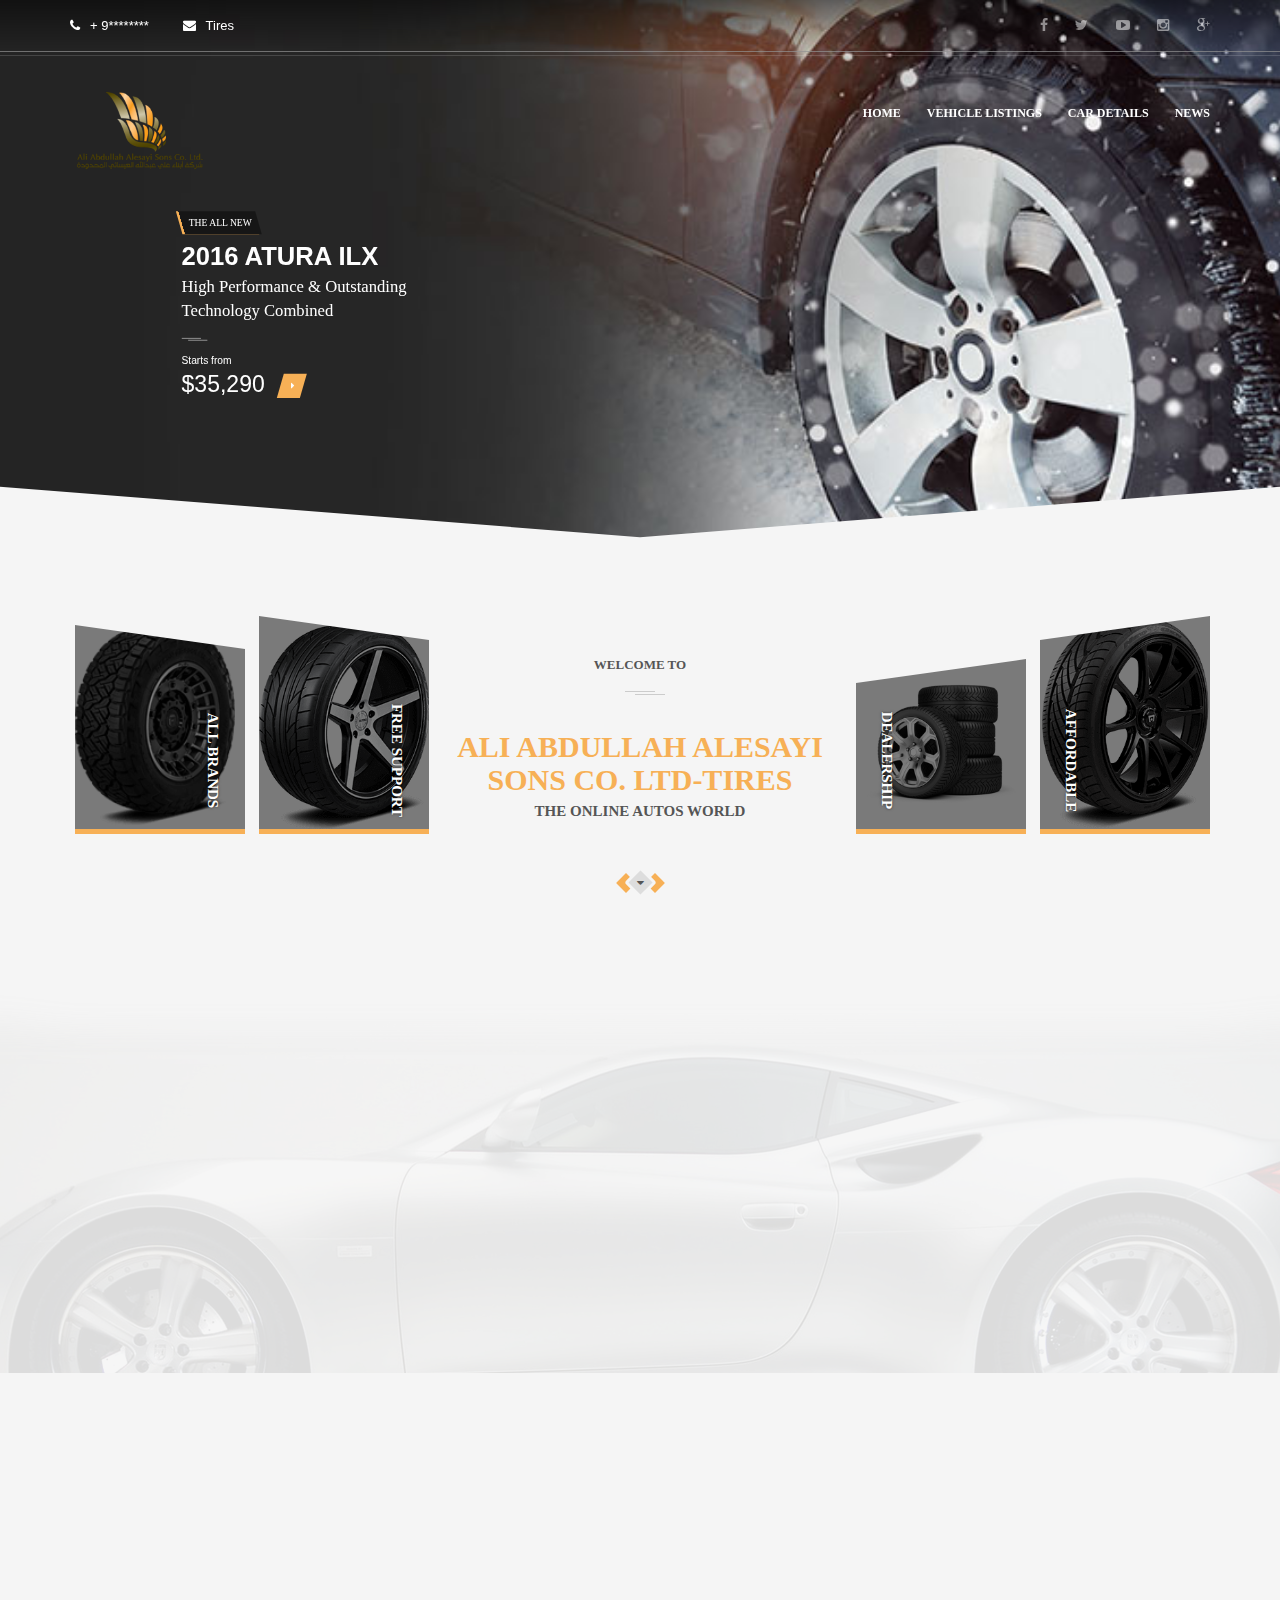
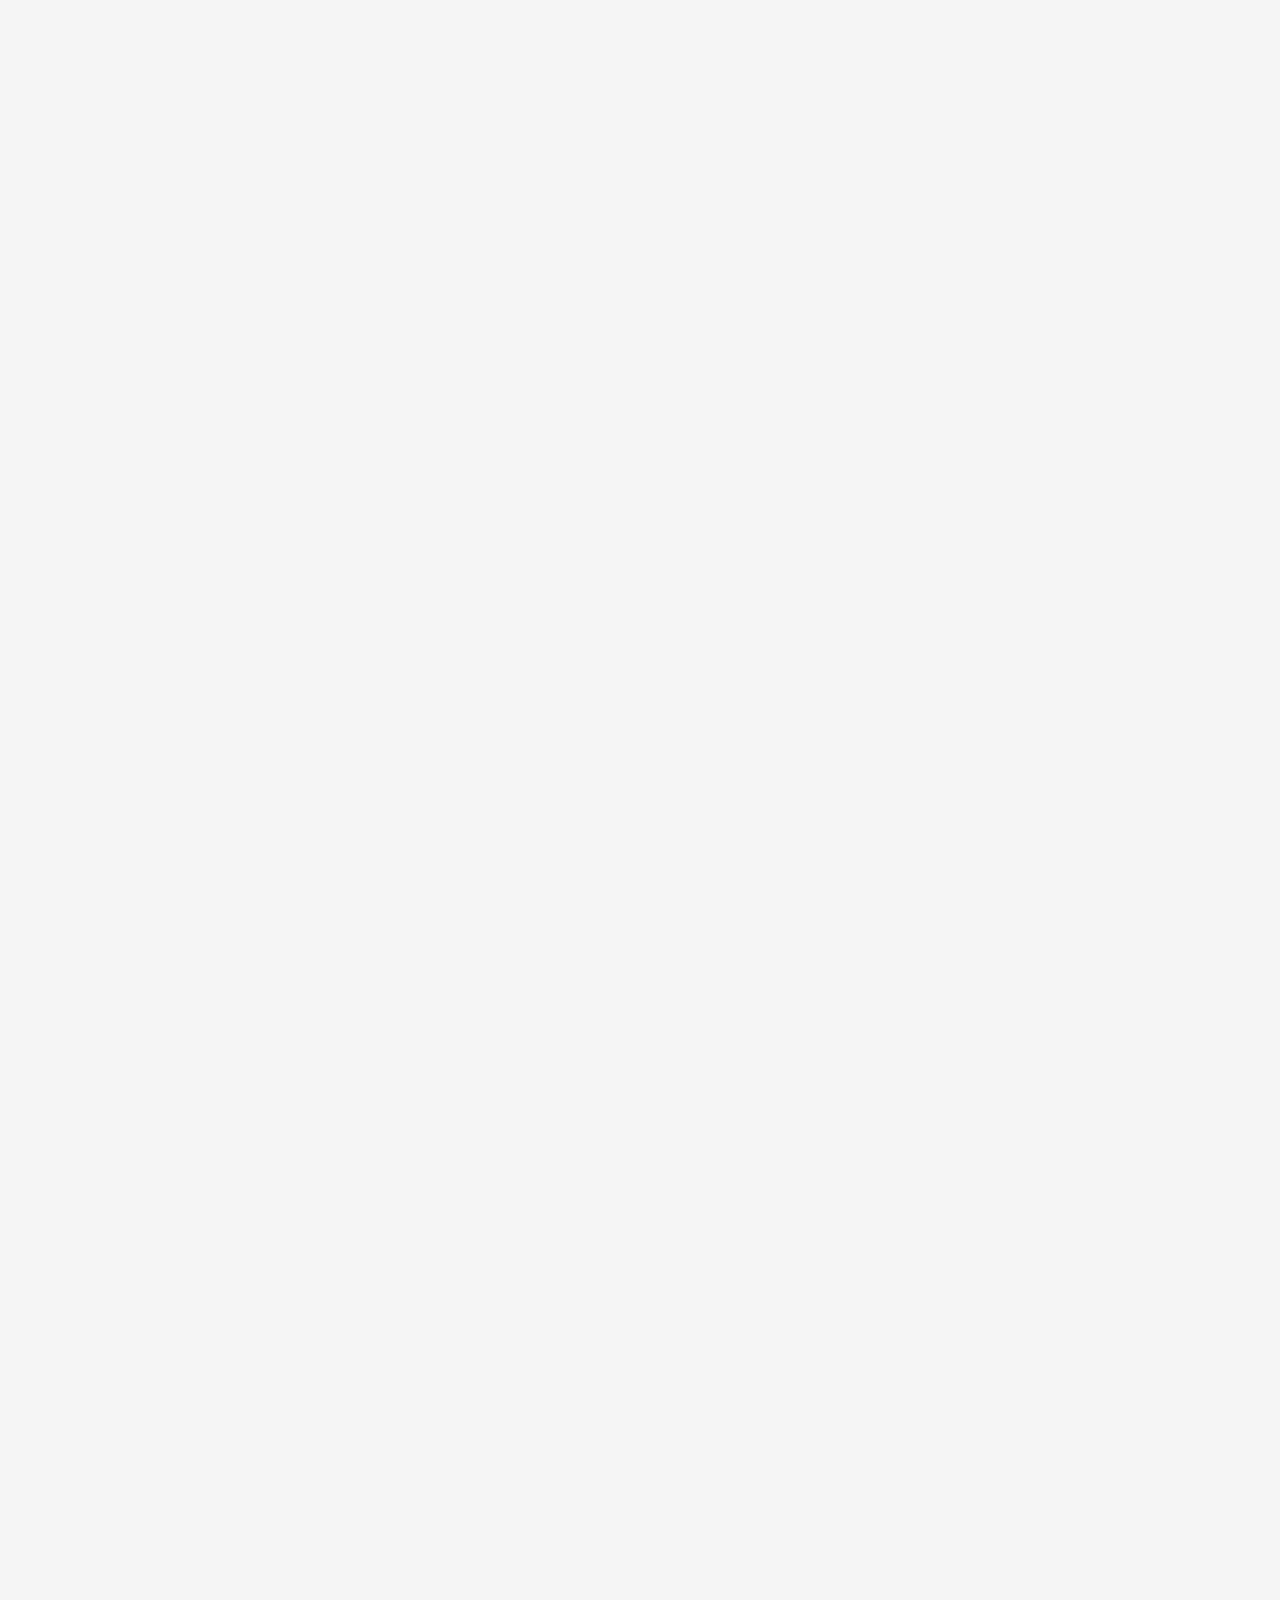
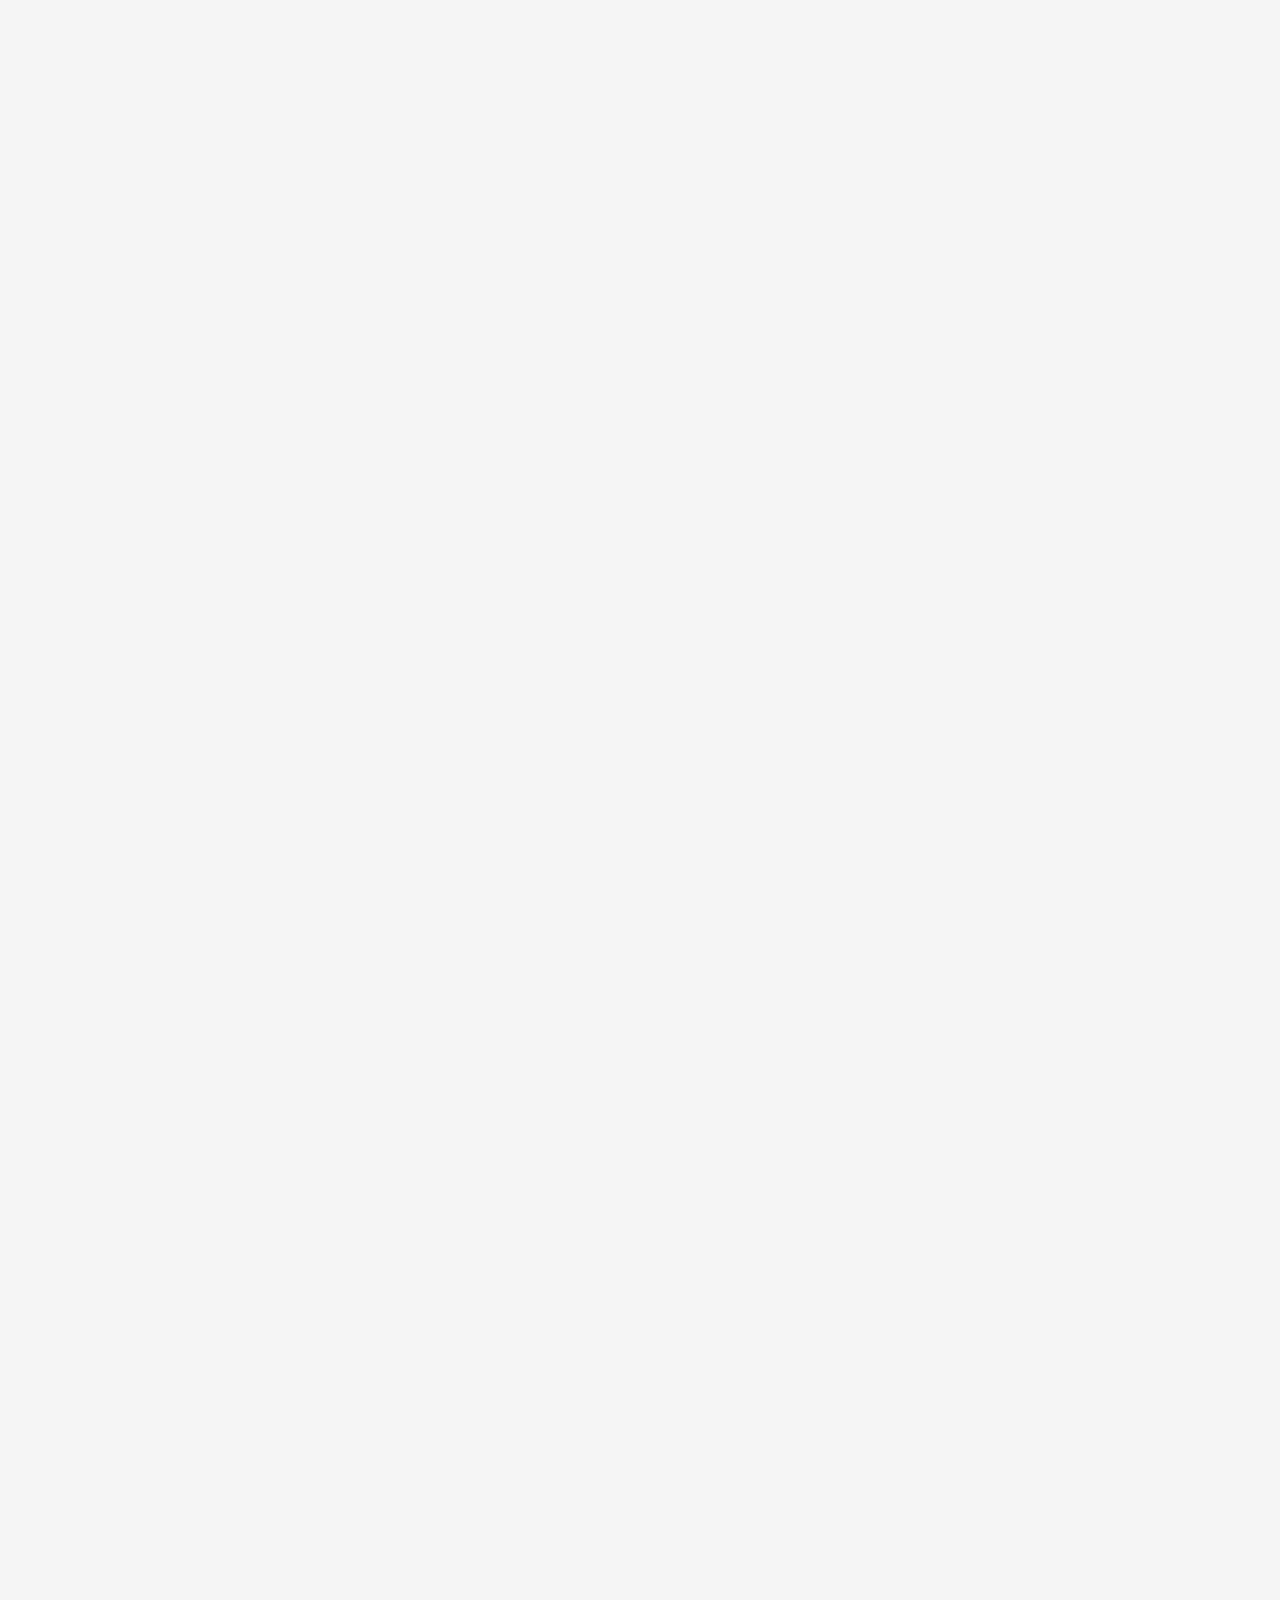
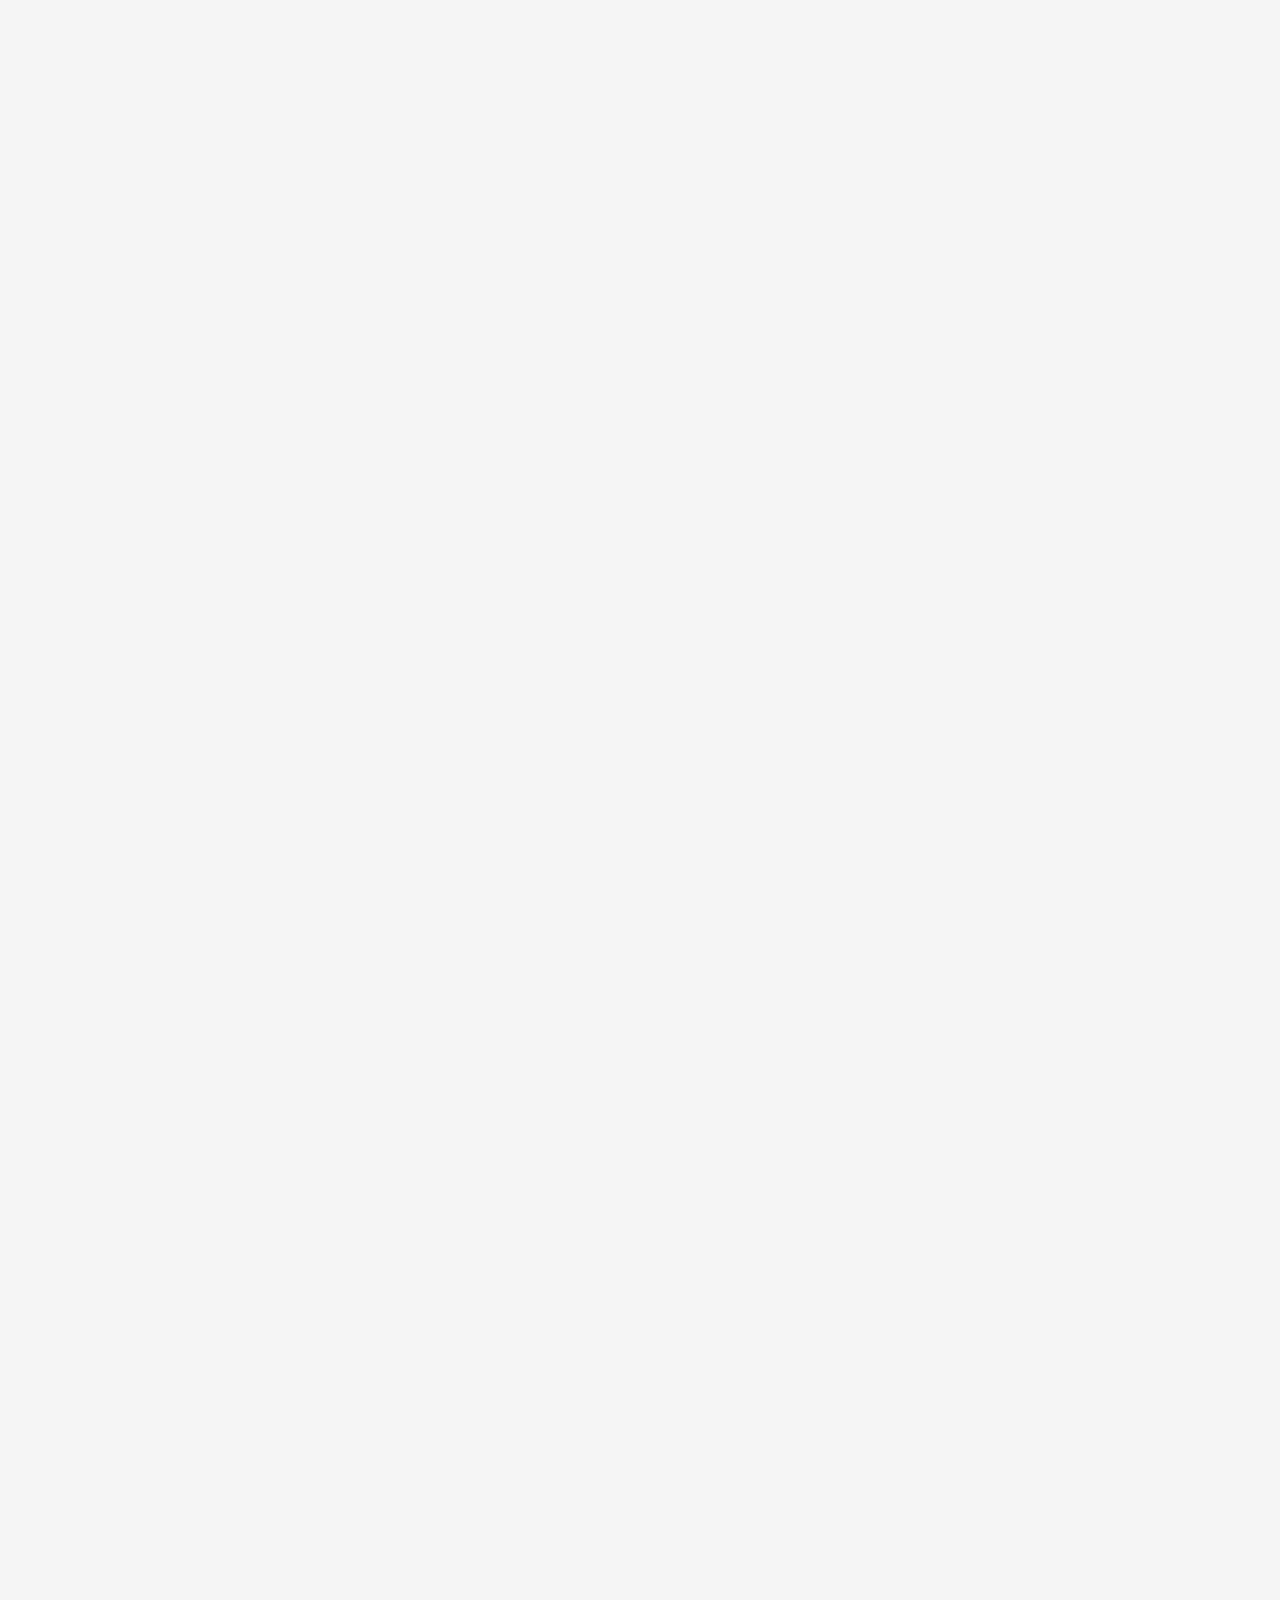
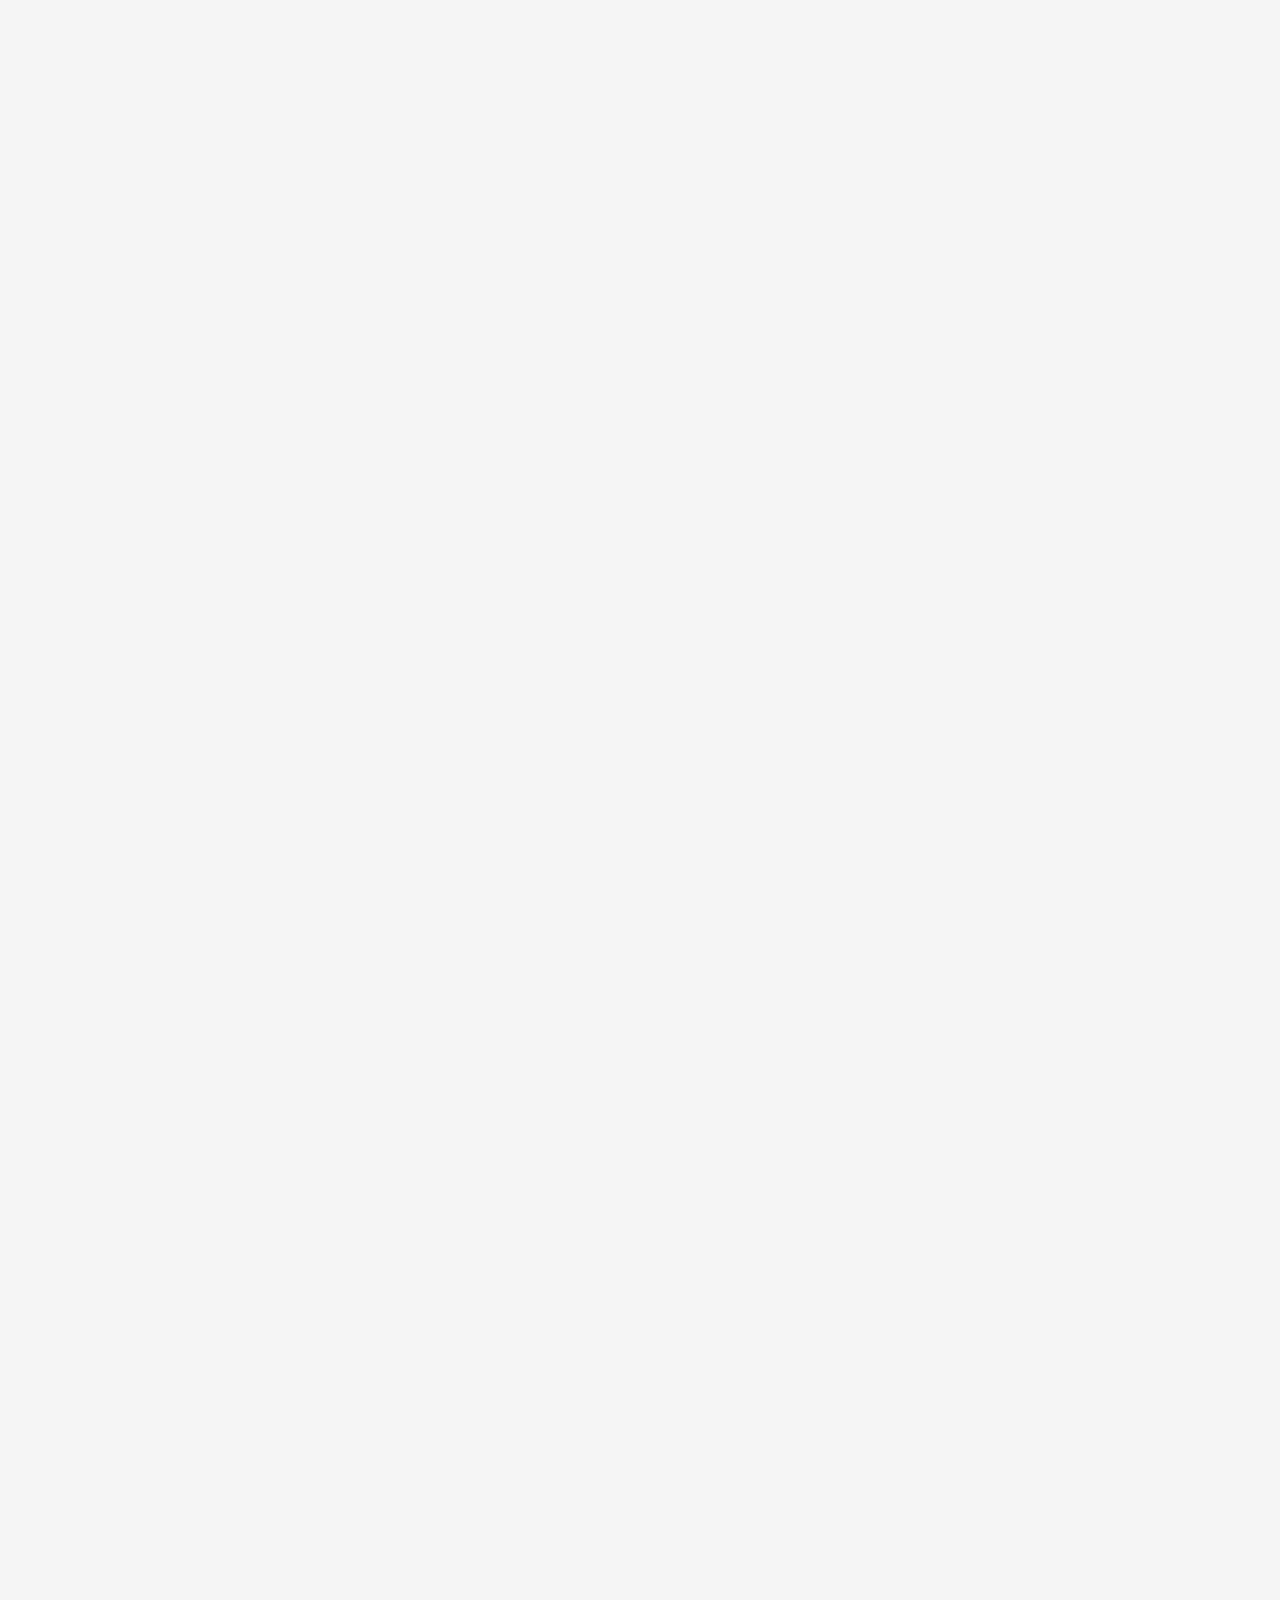
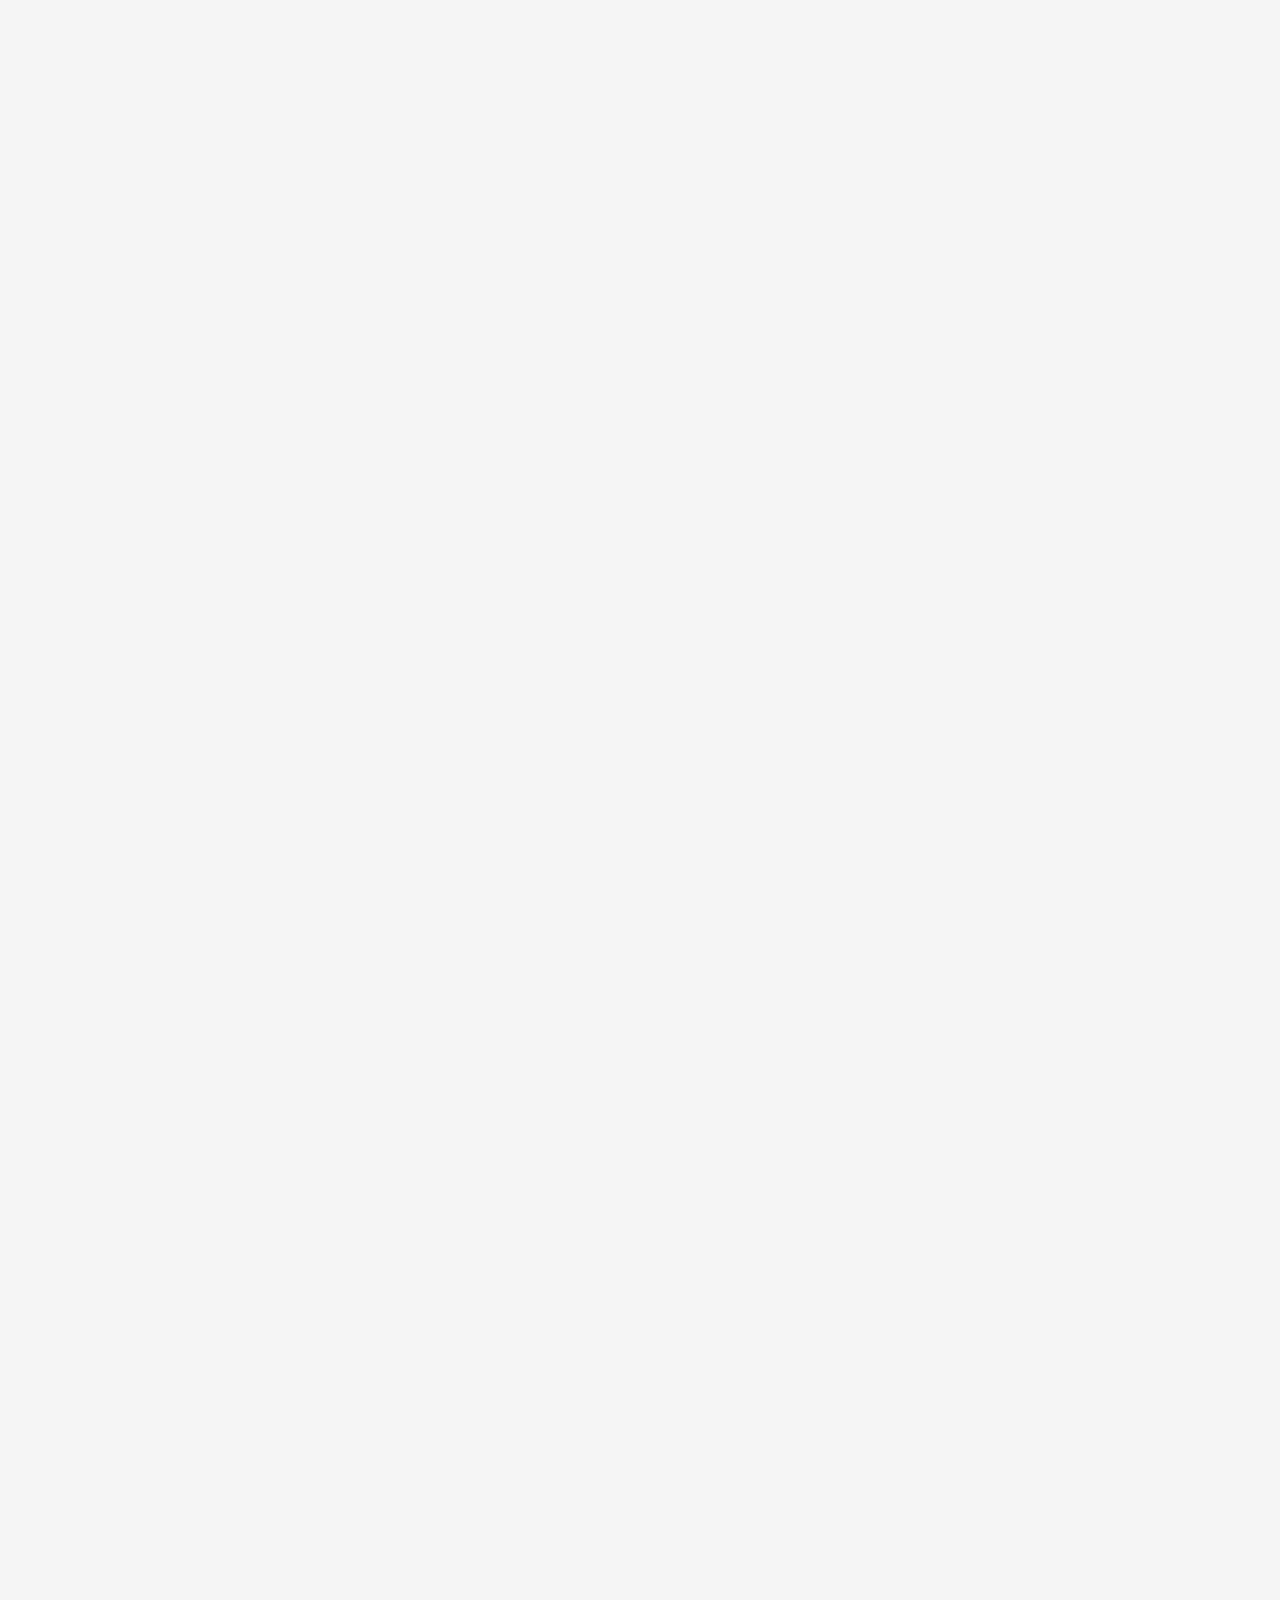
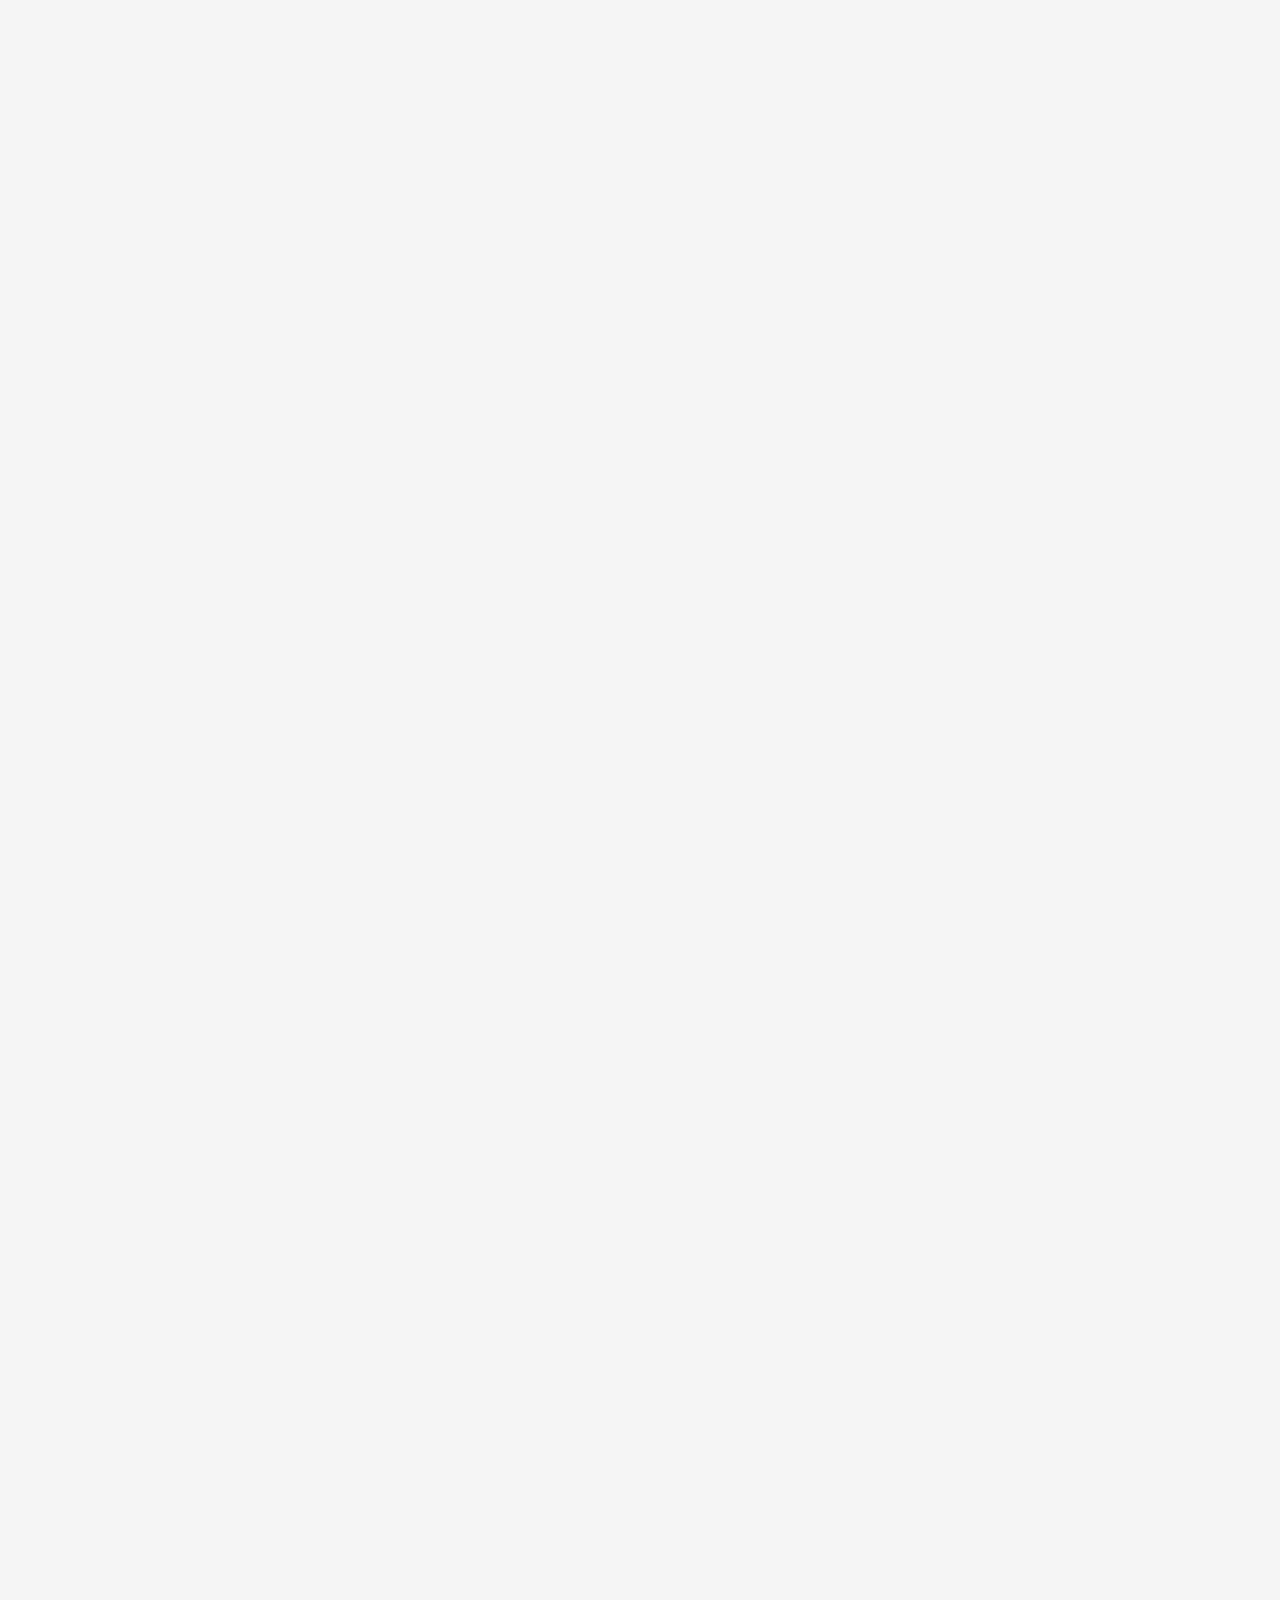
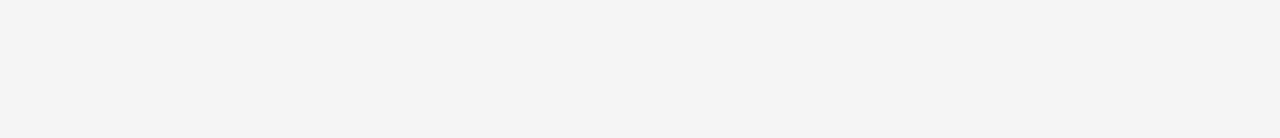
==== commit 1ba5e6e3: "update footer" ====
--- a/home.html
+++ b/home.html
@@ -3,7 +3,8 @@
     <head>
         <meta charset="utf-8">
         <meta name="viewport" content="width=device-width, initial-scale=1, maximum-scale=1, minimal-ui">
-        <title>Tires |
+        <title>
+          Ali Abdullah Alesayi Sons Company Ltd Alesayi Tires | Limited Liability Company
         </title>
         <link href="assets/image/logo.png" type="image/x-icon" rel="shortcut icon">
         <link href="assets/css/master.css" rel="stylesheet">
@@ -210,14 +211,14 @@
                                             <div class="wrap-link-img">
                                                 <ul class="link-img link-img_mod-a list-inline wow bounceInLeft" data-wow-duration="2s">
                                                     <li class="link-img__item">
-                                                        <a class="link-img__link" href="javascript:void(0);"><img class="img-responsive" src="assets/media/link-img/1.png" height="250" width="170" alt="Foto">
+                                                        <a class="link-img__link" href="javascript:void(0);"><img class="img-responsive" src="assets/image/g5.png" height="250" width="170" alt="Foto">
                                                             <div class="link-img__wrap-title">
                                                                 <span class="link-img__title">all brands</span>
                                                             </div>
                                                         </a>
                                                     </li>
                                                     <li class="link-img__item">
-                                                        <a class="link-img__link" href="javascript:void(0);"><img class="img-responsive" src="assets/media/link-img/2.png" height="250" width="170" alt="Foto">
+                                                        <a class="link-img__link" href="javascript:void(0);"><img class="img-responsive" src="assets/image/g3.png" height="250" width="170" alt="Foto">
                                                             <div class="link-img__wrap-title">
                                                                 <span class="link-img__title">FREE SUPPORT</span>
                                                             </div>
@@ -226,14 +227,14 @@
                                                 </ul>
                                                 <ul class="link-img link-img_mod-b list-inline wow bounceInRight" data-wow-duration="2s">
                                                     <li class="link-img__item">
-                                                        <a class="link-img__link" href="javascript:void(0);"><img class="img-responsive" src="assets/media/link-img/3.png" height="250" width="170" alt="Foto">
+                                                        <a class="link-img__link" href="javascript:void(0);"><img class="img-responsive" src="assets/image/g7.png" height="250" width="170" alt="Foto">
                                                             <div class="link-img__wrap-title">
                                                                 <span class="link-img__title">DEALERSHIP</span>
                                                             </div>
                                                         </a>
                                                     </li>
                                                     <li class="link-img__item">
-                                                        <a class="link-img__link" href="javascript:void(0);"><img class="img-responsive" src="assets/media/link-img/4.png" height="250" width="170" alt="Foto">
+                                                        <a class="link-img__link" href="javascript:void(0);"><img class="img-responsive" src="assets/image/g1.png" height="250" width="170" alt="Foto">
                                                             <div class="link-img__wrap-title">
                                                                 <span class="link-img__title">AFFORDABLE</span>
                                                             </div>
@@ -359,7 +360,7 @@
                                             <!-- end col -->
                                         </div>
                                         <!-- end row -->
-                                        <div class="border-section-bottom"></div>
+                                        <!-- <div class="border-section-bottom"></div> -->
                                     </div>
                                     <!-- end container -->
                                 </div>
@@ -677,7 +678,7 @@
                                             <!-- end col -->
                                         </div>
                                         <!-- end row -->
-                                        <div class="border-section-bottom"></div>
+                                        <!-- <div class="border-section-bottom"></div> -->
                                     </div>
                                     <!-- end container -->
                                 </div>
@@ -833,7 +834,7 @@
                                             <!-- end col -->
                                         </div>
                                         <!-- end row -->
-                                        <div class="border-section-bottom"></div>
+                                        <!-- <div class="border-section-bottom"></div> -->
                                     </div>
                                     <!-- end container -->
                                 </div>
@@ -1111,7 +1112,7 @@
                                             <!-- end col -->
                                         </div>
                                         <!-- end row -->
-                                        <div class="border-section-bottom"></div>
+                                        <!-- <div class="border-section-bottom"></div> -->
                                     </div>
                                     <!-- end container -->
                                 </div>
@@ -1319,7 +1320,7 @@
                                             <!-- end col -->
                                         </div>
                                         <!-- end row -->
-                                        <div class="border-section-bottom"></div>
+                                        <!-- <div class="border-section-bottom"></div> -->
                                     </div>
                                     <!-- end container -->
                                 </div>
@@ -1434,19 +1435,19 @@
                                                 <div class="col-xs-12">
                                                     <div class="footer__item">
                                                         <span class="footer__name">Phone:</span>
-                                                        <span class="footer__text">+1 (234) 567 8900</span>
+                                                        <a href="tel:000000000000" class="footer__text">+0000000000000</a>
                                                     </div>
                                                     <div class="footer__item">
                                                         <span class="footer__name">Fax:</span>
-                                                        <span class="footer__text">+1 (234) 567 8998</span>
+                                                        <a href="tel:000000000000" class="footer__text">+1 (234) 567 8998</a>
                                                     </div>
                                                     <div class="footer__item">
                                                         <span class="footer__name">email:</span>
-                                                        <span class="footer__text">info@AlesayiTires.com</span>
+                                                        <a href="mailto:000000000000" class="footer__text">info@AlesayiTires.com</span>
                                                     </div>
                                                     <div class="footer__item">
                                                         <span class="footer__name">Hours:</span>
-                                                        <span class="footer__text">Mon - Fri :: 9am - 6pm</span>
+                                                        <a href="#" class="footer__text">Mon - Fri || 9am - 6pm</a>
                                                     </div>
                                                 </div>
                                                 <!-- end col -->
@@ -1475,6 +1476,16 @@
                                                 <!-- end col -->
                                             </div>
                                             <!-- end row -->
+                                            <div class="row">
+                                              <div class="col-xs-12">
+                                                <div class="text-center color-light copy-right">
+                                                  <p>Copy Right Flare Marketing</p>
+
+                                                </div>
+                                              </div>
+                                              <!-- end col -->
+                                          </div>
+                                          <!-- end row -->
                                         </div>
                                         <!-- end container -->
                                     </div>
